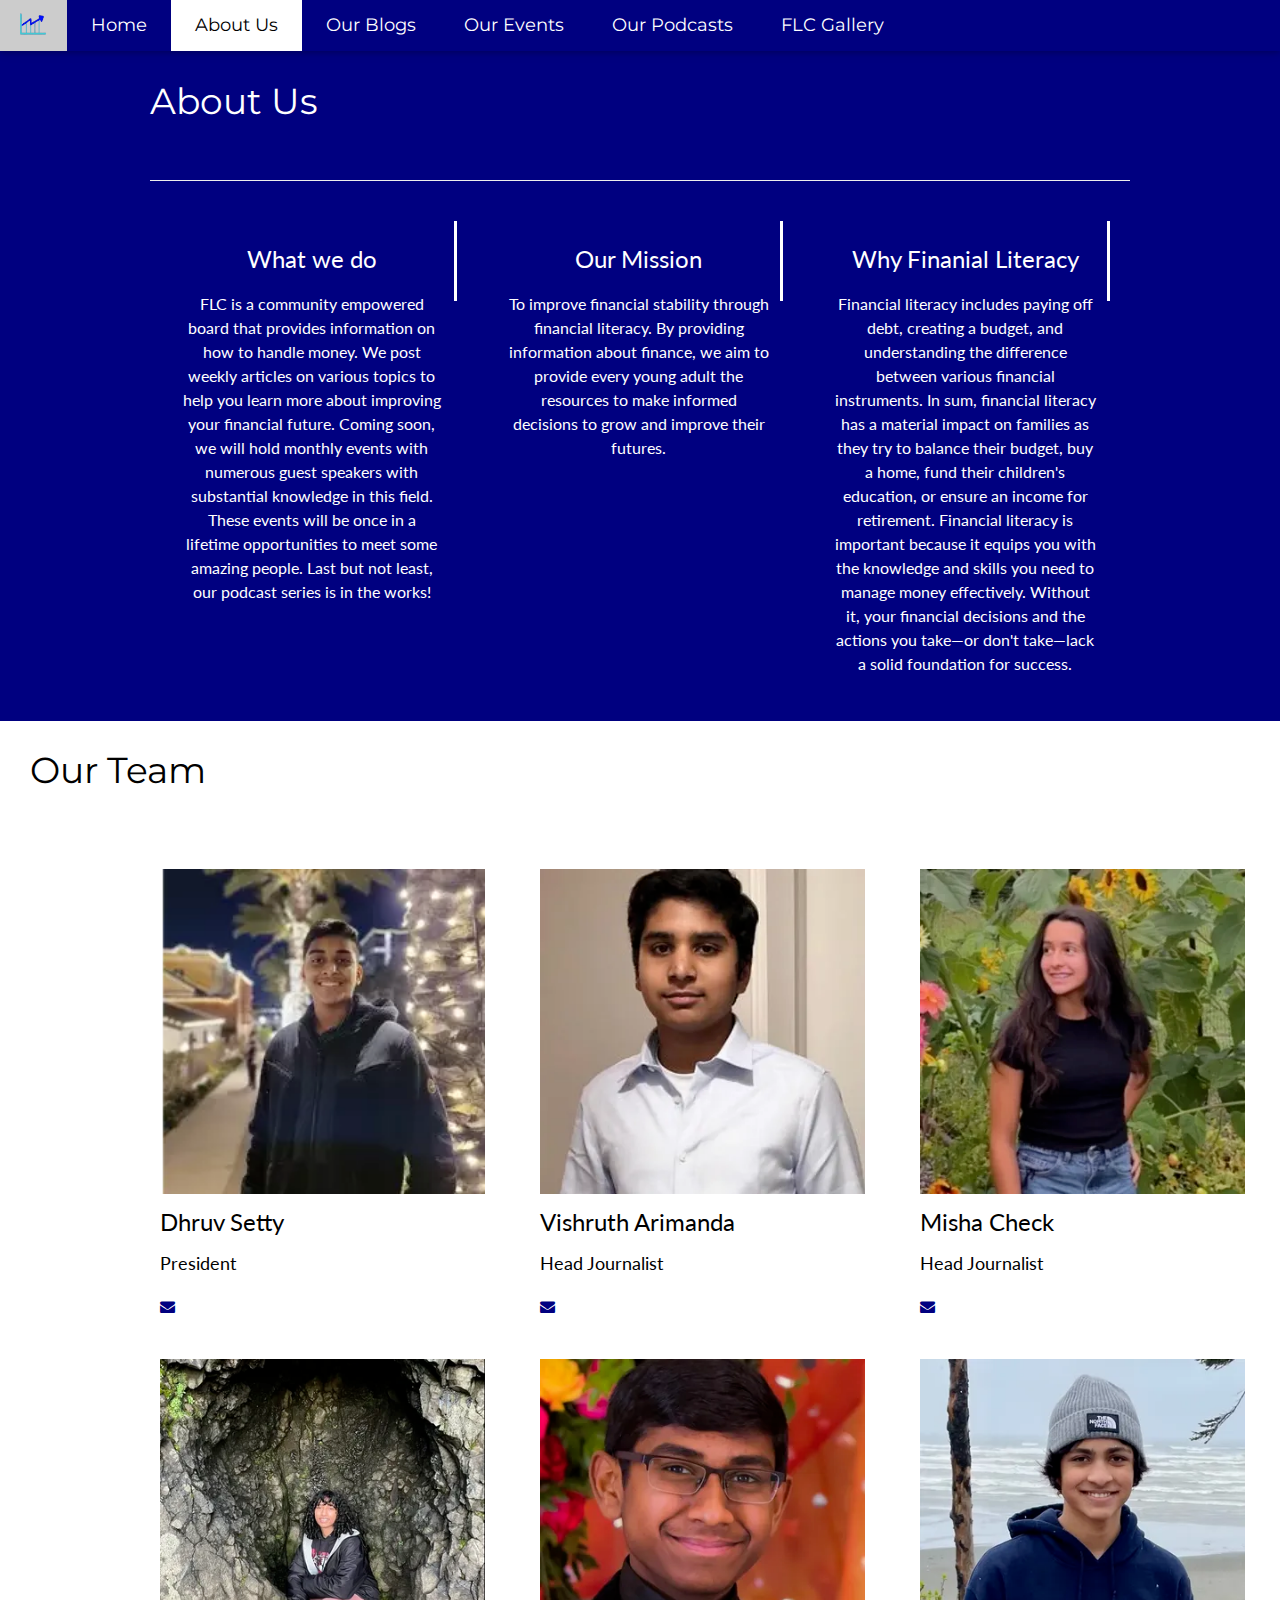
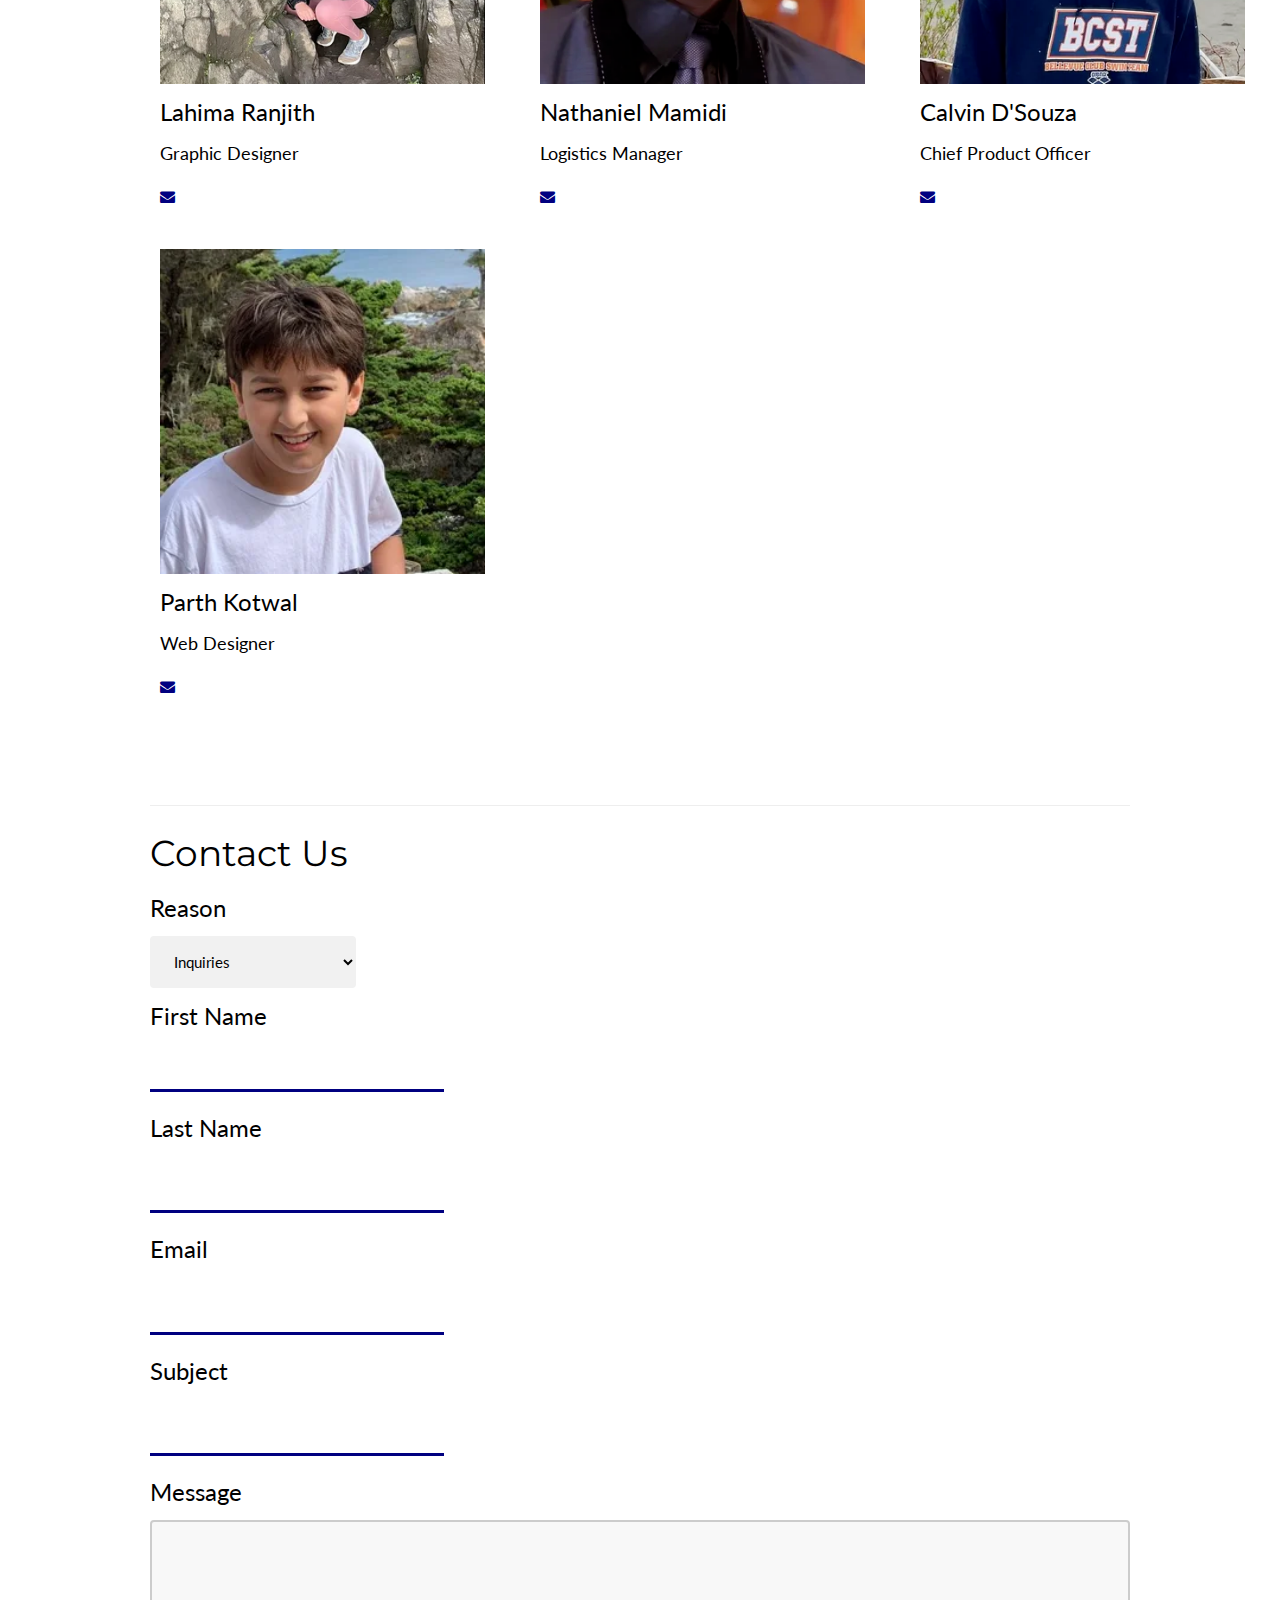
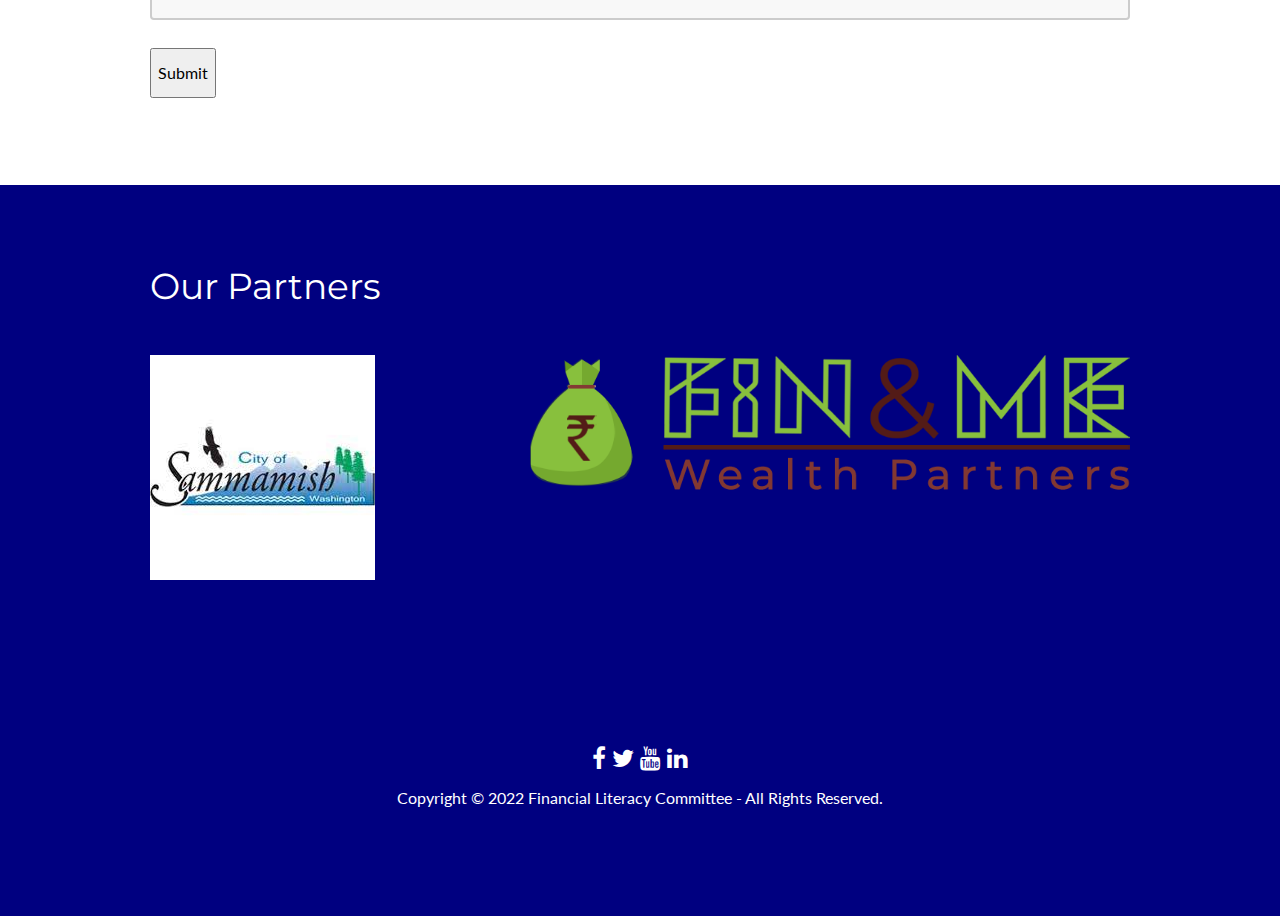
==== aboutus.html @ 231948c7 "hi" ====
<!DOCTYPE html>
<html lang="en">
<head>
<title>About</title>
<meta charset="UTF-8">
<link rel="icon" href="flcgraph-removebg-preview.png" type="image/x-icon">
<link rel="shortcut icon" href="flclogo.png" type="image/x-icon" />
<meta name="viewport" content="width=device-width, initial-scale=1">
<link rel="stylesheet" href="style.css">
<link rel="stylesheet" href="https://fonts.googleapis.com/css?family=Lato">
<link rel="stylesheet" href="https://fonts.googleapis.com/css?family=Montserrat">
<link rel="stylesheet" href="https://cdnjs.cloudflare.com/ajax/libs/font-awesome/4.7.0/css/font-awesome.min.css">

<style>
body,h1,h2,h3,h4,h5,h6 {font-family: "Lato", sans-serif}
.w3-bar,h1,button {font-family: "Montserrat", sans-serif}


input[type=text] {
  width: 30%;
  padding: 12px 20px;
  margin: 8px 0;
  background-color: transparent;
  border: none;
  border-bottom: 3px solid navy;
}
input[type=email] {
  width: 30%;
  padding: 12px 20px;
  margin: 8px 0;
  background-color: transparent;
  border: none;
  border-bottom: 3px solid navy;
}
select {
  width: 21%;
  text-align: left;
  padding: 16px 20px;
  border: none;
  border-radius: 4px;
  background-color: #f1f1f1;
}
textarea {
  width: 100%;
  height: 100px;
  padding: 12px 20px;
  border: 2px solid #ccc;
  border-radius: 4px;
  background-color: #f8f8f8;
  resize: none;
}
input[type=button], input[type=submit], input[type=reset] {
  background-color: transparent;
  border: none;
  color: transparent;
  padding: 16px 32px;
  text-decoration: none;
  margin: 4px 2px;
  cursor: pointer ;
}
</style>
</head>

<body>

<!-- Navigation Bar -->
<div class="w3-top">
  <div class="w3-bar w3-navy w3-card w3-left-align w3-large">
        <a class="w3-bar-item w3-button w3-hide-medium w3-hide-large w3-right w3-padding-large w3-hover-white w3-large w3-navy" href="javascript:void(0);"  onclick="myFunction()" title="Toggle Navigation Menu"></i></a>
        <a href="index.html" class="w3-bar-item w3-button w3-hide-small"><img src="flcgraph-removebg-preview.png" height="35px" width="35px"></a>
        <a href="index.html" class="w3-bar-item w3-button w3-hide-small w3-padding-large w3-hover-white">Home</a>
        <a href="aboutus.html" class="w3-bar-item w3-button w3-padding-large w3-white">About Us</a>
        <a href="ourblogs.html" class="w3-bar-item w3-button w3-hide-small w3-padding-large w3-hover-white">Our Blogs</a>
        <a href="ourevents.html" class="w3-bar-item w3-button w3-hide-small w3-padding-large w3-hover-white">Our Events</a>
        <a href="ourpodcasts.html" class="w3-bar-item w3-button w3-hide-small w3-padding-large w3-hover-white">Our Podcasts</a>
        <a href="flcgallery.html" class="w3-bar-item w3-button w3-hide-small w3-padding-large w3-hover-white">FLC Gallery</a>
    </div>

    <!-- Navigation Bar on smaller screens -->
    <div id="navDemo" class="w3-bar-block w3-navy w3-hide w3-hide-large w3-hide-medium w3-large">
        <a href="index.html" class="w3-bar-item w3-button w3-padding-large">Home</a>
        <a href="aboutus.html" class="w3-bar-item w3-button w3-padding-large">About Us</a>
        <a href="ourblogs.html" class="w3-bar-item w3-button w3-padding-large">Our Blogs</a>
        <a href="ourevents.html" class="w3-bar-item w3-button w3-padding-large">Our Events</a>
        <a href="ourpodcasts.html" class="w3-bar-item w3-button w3-padding-large">Our Podcasts</a>
        <a href="flcgallery.html" class="w3-bar-item w3-button w3-padding-large">FLC Gallery</a>
    </div>
</div>

<!-- About Us Info -->
<div class="w3-container w3-navy" style="padding-top: 64px; padding-bottom: 400px;">
    <div class="w3-content">
      <div>
        <h1 style="padding-bottom: 32px;">About Us</h1>
        <hr>
        <div class="tabs">
            <div class="dividerr">
                <h3>What we do</h3>
                <p><h6>FLC is a community empowered board that provides information on how to handle money. We post weekly articles on various topics to help you learn more about improving your financial future. Coming soon, we will hold monthly events with numerous guest speakers with substantial knowledge in this field.  These events will be once in a lifetime opportunities to meet some amazing people. Last but not least, our podcast series is in the works!</h6></p>
            </div>
            <div class="dividerr">
                <h3>Our Mission</h3>
                <p><h6>To improve financial stability through financial literacy. By providing information about finance, we aim to provide every young adult the resources to make informed decisions to grow and improve their futures. </h6></p>
            </div>
            <div class="dividerr">
                <h3>Why Finanial Literacy</h3>
                <p><h6>Financial literacy includes paying off debt, creating a budget, and understanding the difference between various financial instruments. In sum, financial literacy has a material impact on families as they try to balance their budget, buy a home, fund their children's education, or ensure an income for retirement. Financial literacy is important because it equips you with the knowledge and skills you need to manage money effectively. Without it, your financial decisions and the actions you take—or don't take—lack a solid foundation for success.</h6></p>
            </div>
        </div>
      </div>
    </div>
</div>

<!-- The Team -->
<div style="padding: 12px 30px;">
    <h1 style="padding-bottom: 32px;">Our Team</h1>
    <!-- Top Row -->
    <div class="tabsss">
        <!-- Dhruv -->
        <div>
            <img src="DhruvS.png" height="325px" width="325px">
            <div>
                <h3 style="margin-bottom: 10px;">Dhruv Setty</h3>
                <p style="font-size: larger; margin-top: 0px;">President</p>
                <a href="mailto:dhruvdeepak1107@gmail.com" title="dhruvdeepak1107@gmail.com"><i class="fa fa-envelope IconColor"></i></a>
            </div>
        </div>
        <!-- Vishruth -->
        <div>
            <img src="VishruthA.png" height="325px" width="325px">
            <div>
                <h3 style="margin-bottom: 10px;">Vishruth Arimanda</h3>
                <p style="font-size: larger; margin-top: 0px;">Head Journalist</p>
                <a href="mailto:s-varimanda@lwsd.org" title="s-varimanda@lwsd.org"><i class="fa fa-envelope IconColor"></i></a>
            </div>
        </div>
        <!-- Misha -->
        <div>
            <img src="MishaC.png" height="325px" width="325px">
            <div>
                <h3 style="margin-bottom: 10px;">Misha Check</h3>
                <p style="font-size: larger; margin-top: 0px;">Head Journalist</p>
                <a href="mailto:s-mcheck@lwsd.org" title="s-mcheck@lwsd.org"><i class="fa fa-envelope IconColor"></i></a>
            </div>
        </div>
    </div>

    <!-- Bottom Row -->
    <div class="tabsss">
        
        <!-- Lahima -->
        <div style="position: relative">
            <img src="LahimaR.png" height="325px" width="325px">
            <div>
                <h3 style="margin-bottom: 10px;">Lahima Ranjith</h3>
                <p style="font-size: larger; margin-top: 0px;">Graphic Designer</p>
                <a href="mailto:lahima.vr@gmail.com" title="lahima.vr@gmail.com"><i class="fa fa-envelope IconColor"></i></a>
            </div>
        </div>
        
        <!-- Nathaniel -->
        <div style="position: relative">
            <img src="NathanielM.png" height="325px" width="325px">
            <div>
                <h3 style="margin-bottom: 10px;">Nathaniel Mamidi</h3>
                <p style="font-size: larger; margin-top: 0px;">Logistics Manager</p>
                <a href="mailto:n-mamidi@lwsd.org" title="n-mamidi@lwsd.org"><i class="fa fa-envelope IconColor"></i></a>
            </div>
        </div>
        
        <!-- Calvin -->
        <div style="position: relative">
            <img src="CalvinD.png" height="325px" width="325px">
            <div>
                <h3 style="margin-bottom: 10px;">Calvin D'Souza</h3>
                <p style="font-size: larger; margin-top: 0px;">Chief Product Officer</p>
                <a href="mailto:s-mcheck@lwsd.org" title="s-mcheck@lwsd.org"><i class="fa fa-envelope IconColor"></i></a>
            </div>
        </div>
    </div>

    <!-- Last Row -->
    <div class="tabsss">

        <!-- Parth -->
        <div style="position: relative">
            <img src="ParthK.png" height="325px" width="325px">
            <div>
                <h3 style="margin-bottom: 10px;">Parth Kotwal</h3>
                <p style="font-size: larger; margin-top: 0px;">Web Designer</p>
                <a href="mailto:parthkotwa07@gmail.com" title="parthkotwa07@gmail.com"><i class="fa fa-envelope IconColor"></i></a>
            </div>
        </div>
    </div>
</div>

<div class="w3-row-padding w3-white w3-padding-64 w3-container">
    <div class="w3-content">
        <hr>
      <h1>Contact Us</h1>
      <form id="fcf-form-id" class="fcf-form-class" method="post">
        <!-- action="C:\Users\parth\OneDrive\Documents\FLC\self\jsphp\form.php" -->
          
          <label for="reason"><h3>Reason</h3></label>
          <select id="reason" name="Reason" required>
              <option value="inquiries"><h2>Inquiries</h2></option>
              <option value="join"><h2>Join the Team!</h2></option>
              <option value="feedback"><h2>Website Feedback</h2></option>
              <option value="other"><h2>other</h2></option>
          </select>
          
          <label for="Name" class="fcf-label"><h3 style="margin-bottom:0">First Name</h3></label>
          <div class="fcf-input-group">
              <input type="text" id="fname" name="First Name" class="fcf-form-control" required>
          </div>
          <label for="Name" class="fcf-label"><h3>Last Name</h3></label>
          <div class="fcf-input-group">
              <input type="text" id="lname" name="Last Name" class="fcf-form-control" required>
          </div>
          
  
          <div class="fcf-form-group">
              <label for="Email" class="fcf-label"><h3>Email</h3></label>
              <div class="fcf-input-group">
                  <input type="email" id="e-mail" name="Email" class="fcf-form-control" required>
              </div>
          </div>
  
          <label for="Subject" class="fcf-label"><h3>Subject</h3></label>
          <div class="fcf-input-group">
              <input type="text" id="subj" name="Subject" class="fcf-form-control" required>
          </div>
          <div class="fcf-form-group">
              <label for="Message" class="fcf-label"><h3>Message</h3></label>
              <div class="fcf-input-group">
                  <textarea id="mess" name="Message" class="fcf-form-control" rows="6" maxlength="3000" required></textarea>
              </div>
          </div>
  
          <br>
          <div class="fcf-form-group">
              <button type="submit" id="fcf-button" class="fcf-btn fcf-btn-primary fcf-btn-lg fcf-btn-block"><h6>Submit</h6></button>
          </div>
      </div>
  </div>
  <br>
  
  <!-- Our Partners -->
  <div class="w3-row-padding w3-padding-64 w3-container w3-navy">
      <div class="w3-content">
          <h1 style="padding-bottom: 32px;">Our Partners</h1>
          <a href="https://www.sammamish.us/"><img src="samm.jpg" target="blank"></a>
          <a href="https://finandme.com/"><img src="finandme.png" height="137px" width="600px" style="float: right;" target="blank"></a>
      </div>
  </div>
  
  <!-- Footer -->
  <footer class="w3-container w3-padding-64 w3-center w3-navy">  
      <div class="w3-xlarge w3-padding-32">
          <a href="https://www.facebook.com/100378079322977"><i class="fa fa-facebook w3-hover-opacity"></i></a>
          <a href="https://www.twitter.com/SettyDhruv"><i class="fa fa-twitter w3-hover-opacity"></i></a>
          <a href="https://www.youtube.com/channel/UCBl5SGOjTAw7ChBdo_3gZwg"><i class="fa fa-youtube w3-hover-opacity"></i></a>
          <a href="https://linkedin.com/company/financial-literacy-committee"><i class="fa fa-linkedin w3-hover-opacity"></i></a>
          <br>
          <h6>Copyright © 2022 Financial Literacy Committee - All Rights Reserved.</h6>
      </div>
  </footer>
  

<script>
    
function myFunction() {
  var x = document.getElementById("navDemo");
  if (x.className.indexOf("w3-show") == -1) {
    x.className += " w3-show";
  } else { 
    x.className = x.className.replace(" w3-show", "");
  }
}

var acc = document.getElementsByClassName("accordion");
var i;

for (i = 0; i < acc.length; i++) {
  acc[i].addEventListener("click", function() {
    this.classList.toggle("active");
    var panel = this.nextElementSibling;
    if (panel.style.maxHeight) {
      panel.style.maxHeight = null;
    } else {
      panel.style.maxHeight = panel.scrollHeight + "px";
    }
  });
}
</script>
</body>

</html>
---- style.css ----
html{
    box-sizing:border-box
}
*,*:before,*:after{
    box-sizing:inherit
}
/* Extract from normalize.css by Nicolas Gallagher and Jonathan Neal git.io/normalize */
 html{
    -ms-text-size-adjust:100%;
    -webkit-text-size-adjust:100%
}
body{
    margin:0
}
 article,aside,details,figcaption,figure,footer,header,main,menu,nav,section{
    display:block
}
summary{
    display:list-item
}
 audio,canvas,progress,video{
    display:inline-block
}
progress{
    vertical-align:baseline
}
 audio:not([controls]){
    display:none;
    height:0
}
[hidden],template{
    display:none
}
 a{
    background-color:transparent
}
a:active,a:hover{
    outline-width:0
}
 abbr[title]{
    border-bottom:none;
    text-decoration:underline;
    text-decoration:underline dotted
}
 b,strong{
    font-weight:bolder
}
dfn{
    font-style:italic
}
mark{
    background:#ff0;
    color:#000
}
 small{
    font-size:80%
}
sub,sup{
    font-size:75%;
    line-height:0;
    position:relative;
    vertical-align:baseline
}
 sub{
    bottom:-0.25em
}
sup{
    top:-0.5em
}
figure{
    margin:1em 40px
}
img{
    border-style:none
}
 code,kbd,pre,samp{
    font-family:monospace,monospace;
    font-size:1em
}
hr{
    box-sizing:content-box;
    height:0;
    overflow:visible
}
 button,input,select,textarea,optgroup{
    font:inherit;
    margin:0
}
optgroup{
    font-weight:bold
}
 button,input{
    overflow:visible
}
button,select{
    text-transform:none
}
 button,[type=button],[type=reset],[type=submit]{
    -webkit-appearance:button
}
 button::-moz-focus-inner,[type=button]::-moz-focus-inner,[type=reset]::-moz-focus-inner,[type=submit]::-moz-focus-inner{
    border-style:none;
    padding:0
}
 button:-moz-focusring,[type=button]:-moz-focusring,[type=reset]:-moz-focusring,[type=submit]:-moz-focusring{
    outline:1px dotted ButtonText
}
 fieldset{
    border:1px solid #c0c0c0;
    margin:0 2px;
    padding:.35em .625em .75em
}
 legend{
    color:inherit;
    display:table;
    max-width:100%;
    padding:0;
    white-space:normal
}
textarea{
    overflow:auto
}
 [type=checkbox],[type=radio]{
    padding:0
}
 [type=number]::-webkit-inner-spin-button,[type=number]::-webkit-outer-spin-button{
    height:auto
}
 [type=search]{
    -webkit-appearance:textfield;
    outline-offset:-2px
}
 [type=search]::-webkit-search-decoration{
    -webkit-appearance:none
}
 ::-webkit-file-upload-button{
    -webkit-appearance:button;
    font:inherit
}
/* End extract */
 html,body{
    font-family:Verdana,sans-serif;
    font-size:15px;
    line-height:1.5
}
html{
    overflow-x:hidden
}
 h1{
    font-size:36px
}
h2{
    font-size:30px
}
h3{
    font-size:24px
}
h4{
    font-size:20px
}
h5{
    font-size:18px
}
h6{
    font-size:16px
}
 .w3-serif{
    font-family:serif
}
.w3-sans-serif{
    font-family:sans-serif
}
.w3-cursive{
    font-family:cursive
}
.w3-monospace{
    font-family:monospace
}
 h1,h2,h3,h4,h5,h6{
    font-family:"Segoe UI",Arial,sans-serif;
    font-weight:400;
    margin:10px 0
}
.w3-wide{
    letter-spacing:4px
}
 hr{
    border:0;
    border-top:1px solid #eee;
    margin:20px 0
}
 .w3-image{
    max-width:100%;
    height:auto
}
img{
    vertical-align:middle
}
a{
    color:inherit
}
 .w3-table,.w3-table-all{
    border-collapse:collapse;
    border-spacing:0;
    width:100%;
    display:table
}
.w3-table-all{
    border:1px solid #ccc
}
 .w3-bordered tr,.w3-table-all tr{
    border-bottom:1px solid #ddd
}
.w3-striped tbody tr:nth-child(even){
    background-color:#f1f1f1
}
 .w3-table-all tr:nth-child(odd){
    background-color:#fff
}
.w3-table-all tr:nth-child(even){
    background-color:#f1f1f1
}
 .w3-hoverable tbody tr:hover,.w3-ul.w3-hoverable li:hover{
    background-color:#ccc
}
.w3-centered tr th,.w3-centered tr td{
    text-align:center
}
 .w3-table td,.w3-table th,.w3-table-all td,.w3-table-all th{
    padding:8px 8px;
    display:table-cell;
    text-align:left;
    vertical-align:top
}
 .w3-table th:first-child,.w3-table td:first-child,.w3-table-all th:first-child,.w3-table-all td:first-child{
    padding-left:16px
}
 .w3-btn,.w3-button{
    border:none;
    display:inline-block;
    padding:8px 16px;
    vertical-align:middle;
    overflow:hidden;
    text-decoration:none;
    color:inherit;
    background-color:inherit;
    text-align:center;
    cursor:pointer;
    white-space:nowrap
}
 .w3-btn:hover{
    box-shadow:0 8px 16px 0 rgba(0,0,0,0.2),0 6px 20px 0 rgba(0,0,0,0.19)
}
 .w3-btn,.w3-button{
    -webkit-touch-callout:none;
    -webkit-user-select:none;
    -khtml-user-select:none;
    -moz-user-select:none;
    -ms-user-select:none;
    user-select:none
}
 .w3-disabled,.w3-btn:disabled,.w3-button:disabled{
    cursor:not-allowed;
    opacity:0.3
}
.w3-disabled *,:disabled *{
    pointer-events:none
}
 .w3-btn.w3-disabled:hover,.w3-btn:disabled:hover{
    box-shadow:none
}
 .w3-badge,.w3-tag{
    background-color:#000;
    color:#fff;
    display:inline-block;
    padding-left:8px;
    padding-right:8px;
    text-align:center
}
.w3-badge{
    border-radius:50%
}
 .w3-ul{
    list-style-type:none;
    padding:0;
    margin:0
}
.w3-ul li{
    padding:8px 16px;
    border-bottom:1px solid #ddd
}
.w3-ul li:last-child{
    border-bottom:none
}
 .w3-tooltip,.w3-display-container{
    position:relative
}
.w3-tooltip .w3-text{
    display:none
}
.w3-tooltip:hover .w3-text{
    display:inline-block
}
 .w3-ripple:active{
    opacity:0.5
}
.w3-ripple{
    transition:opacity 0s
}
 .w3-input{
    padding:8px;
    display:block;
    border:none;
    border-bottom:1px solid #ccc;
    width:100%
}
 .w3-select{
    padding:9px 0;
    width:100%;
    border:none;
    border-bottom:1px solid #ccc
}
 .w3-dropdown-click,.w3-dropdown-hover{
    position:relative;
    display:inline-block;
    cursor:pointer
}
 .w3-dropdown-hover:hover .w3-dropdown-content{
    display:block
}
 .w3-dropdown-hover:first-child,.w3-dropdown-click:hover{
    background-color:#ccc;
    color:#000
}
 .w3-dropdown-hover:hover > .w3-button:first-child,.w3-dropdown-click:hover > .w3-button:first-child{
    background-color:#ccc;
    color:#000
}
 .w3-dropdown-content{
    cursor:auto;
    color:#000;
    background-color:#fff;
    display:none;
    position:absolute;
    min-width:160px;
    margin:0;
    padding:0;
    z-index:1
}
 .w3-check,.w3-radio{
    width:24px;
    height:24px;
    position:relative;
    top:6px
}
 .w3-sidebar{
    height:100%;
    width:200px;
    background-color:#fff;
    position:fixed!important;
    z-index:1;
    overflow:auto
}
 .w3-bar-block .w3-dropdown-hover,.w3-bar-block .w3-dropdown-click{
    width:100%
}
 .w3-bar-block .w3-dropdown-hover .w3-dropdown-content,.w3-bar-block .w3-dropdown-click .w3-dropdown-content{
    min-width:100%
}
 .w3-bar-block .w3-dropdown-hover .w3-button,.w3-bar-block .w3-dropdown-click .w3-button{
    width:100%;
    text-align:left;
    padding:8px 16px
}
 .w3-main,#main{
    transition:margin-left .4s
}
 .w3-modal{
    z-index:3;
    display:none;
    padding-top:100px;
    position:fixed;
    left:0;
    top:0;
    width:100%;
    height:100%;
    overflow:auto;
    background-color:rgb(0,0,0);
    background-color:rgba(0,0,0,0.4)
}
 .w3-modal-content{
    margin:auto;
    background-color:#fff;
    position:relative;
    padding:0;
    outline:0;
    width:600px
}
 .w3-bar{
    width:100%;
    overflow:hidden
}
.w3-center .w3-bar{
    display:inline-block;
    width:auto
}
 .w3-bar .w3-bar-item{
    padding:8px 16px;
    float:left;
    width:auto;
    border:none;
    display:block;
    outline:0
}
 .w3-bar .w3-dropdown-hover,.w3-bar .w3-dropdown-click{
    position:static;
    float:left
}
 .w3-bar .w3-button{
    white-space:normal
}
 .w3-bar-block .w3-bar-item{
    width:100%;
    display:block;
    padding:8px 16px;
    text-align:left;
    border:none;
    white-space:normal;
    float:none;
    outline:0
}
 .w3-bar-block.w3-center .w3-bar-item{
    text-align:center
}
.w3-block{
    display:block;
    width:100%
}
 .w3-responsive{
    display:block;
    overflow-x:auto
}
 .w3-container:after,.w3-container:before,.w3-panel:after,.w3-panel:before,.w3-row:after,.w3-row:before,.w3-row-padding:after,.w3-row-padding:before, .w3-cell-row:before,.w3-cell-row:after,.w3-clear:after,.w3-clear:before,.w3-bar:before,.w3-bar:after{
    content:"";
    display:table;
    clear:both
}
 .w3-col,.w3-half,.w3-third,.w3-twothird,.w3-threequarter,.w3-quarter{
    float:left;
    width:100%
}
 .w3-col.s1{
    width:8.33333%
}
.w3-col.s2{
    width:16.66666%
}
.w3-col.s3{
    width:24.99999%
}
.w3-col.s4{
    width:33.33333%
}
 .w3-col.s5{
    width:41.66666%
}
.w3-col.s6{
    width:49.99999%
}
.w3-col.s7{
    width:58.33333%
}
.w3-col.s8{
    width:66.66666%
}
 .w3-col.s9{
    width:74.99999%
}
.w3-col.s10{
    width:83.33333%
}
.w3-col.s11{
    width:91.66666%
}
.w3-col.s12{
    width:99.99999%
}
 @media (min-width:601px){
    .w3-col.m1{
        width:8.33333%
    }
    .w3-col.m2{
        width:16.66666%
    }
    .w3-col.m3,.w3-quarter{
        width:24.99999%
    }
    .w3-col.m4,.w3-third{
        width:33.33333%
    }
     .w3-col.m5{
        width:41.66666%
    }
    .w3-col.m6,.w3-half{
        width:49.99999%
    }
    .w3-col.m7{
        width:58.33333%
    }
    .w3-col.m8,.w3-twothird{
        width:66.66666%
    }
     .w3-col.m9,.w3-threequarter{
        width:74.99999%
    }
    .w3-col.m10{
        width:83.33333%
    }
    .w3-col.m11{
        width:91.66666%
    }
    .w3-col.m12{
        width:99.99999%
    }
}
 @media (min-width:993px){
    .w3-col.l1{
        width:8.33333%
    }
    .w3-col.l2{
        width:16.66666%
    }
    .w3-col.l3{
        width:24.99999%
    }
    .w3-col.l4{
        width:33.33333%
    }
     .w3-col.l5{
        width:41.66666%
    }
    .w3-col.l6{
        width:49.99999%
    }
    .w3-col.l7{
        width:58.33333%
    }
    .w3-col.l8{
        width:66.66666%
    }
     .w3-col.l9{
        width:74.99999%
    }
    .w3-col.l10{
        width:83.33333%
    }
    .w3-col.l11{
        width:91.66666%
    }
    .w3-col.l12{
        width:99.99999%
    }
}
 .w3-rest{
    overflow:hidden
}
.w3-stretch{
    margin-left:-16px;
    margin-right:-16px
}
 .w3-content,.w3-auto{
    margin-left:auto;
    margin-right:auto
}
.w3-content{
    max-width:980px
}
.w3-auto{
    max-width:1140px
}
 .w3-cell-row{
    display:table;
    width:100%
}
.w3-cell{
    display:table-cell
}
 .w3-cell-top{
    vertical-align:top
}
.w3-cell-middle{
    vertical-align:middle
}
.w3-cell-bottom{
    vertical-align:bottom
}
 .w3-hide{
    display:none!important
}
.w3-show-block,.w3-show{
    display:block!important
}
.w3-show-inline-block{
    display:inline-block!important
}
 @media (max-width:1205px){
    .w3-auto{
        max-width:95%
    }
}
 @media (max-width:600px){
    .w3-modal-content{
        margin:0 10px;
        width:auto!important
    }
    .w3-modal{
        padding-top:30px
    }
     .w3-dropdown-hover.w3-mobile .w3-dropdown-content,.w3-dropdown-click.w3-mobile .w3-dropdown-content{
        position:relative
    }
     .w3-hide-small{
        display:none!important
    }
    .w3-mobile{
        display:block;
        width:100%!important
    }
    .w3-bar-item.w3-mobile,.w3-dropdown-hover.w3-mobile,.w3-dropdown-click.w3-mobile{
        text-align:center
    }
     .w3-dropdown-hover.w3-mobile,.w3-dropdown-hover.w3-mobile .w3-btn,.w3-dropdown-hover.w3-mobile .w3-button,.w3-dropdown-click.w3-mobile,.w3-dropdown-click.w3-mobile .w3-btn,.w3-dropdown-click.w3-mobile .w3-button{
        width:100%
    }
}
 @media (max-width:768px){
    .w3-modal-content{
        width:500px
    }
    .w3-modal{
        padding-top:50px
    }
}
 @media (min-width:993px){
    .w3-modal-content{
        width:900px
    }
    .w3-hide-large{
        display:none!important
    }
    .w3-sidebar.w3-collapse{
        display:block!important
    }
}
 @media (max-width:992px) and (min-width:601px){
    .w3-hide-medium{
        display:none!important
    }
}
 @media (max-width:992px){
    .w3-sidebar.w3-collapse{
        display:none
    }
    .w3-main{
        margin-left:0!important;
        margin-right:0!important
    }
    .w3-auto{
        max-width:100%
    }
}
 .w3-top,.w3-bottom{
    position:fixed;
    width:100%;
    z-index:1
}
.w3-top{
    top:0
}
.w3-bottom{
    bottom:0
}
 .w3-overlay{
    position:fixed;
    display:none;
    width:100%;
    height:100%;
    top:0;
    left:0;
    right:0;
    bottom:0;
    background-color:rgba(0,0,0,0.5);
    z-index:2
}
 .w3-display-topleft{
    position:absolute;
    left:0;
    top:0
}
.w3-display-topright{
    position:absolute;
    right:0;
    top:0
}
 .w3-display-bottomleft{
    position:absolute;
    left:0;
    bottom:0
}
.w3-display-bottomright{
    position:absolute;
    right:0;
    bottom:0
}
 .w3-display-middle{
    position:absolute;
    top:50%;
    left:50%;
    transform:translate(-50%,-50%);
    -ms-transform:translate(-50%,-50%)
}
 .w3-display-left{
    position:absolute;
    top:50%;
    left:0%;
    transform:translate(0%,-50%);
    -ms-transform:translate(-0%,-50%)
}
 .w3-display-right{
    position:absolute;
    top:50%;
    right:0%;
    transform:translate(0%,-50%);
    -ms-transform:translate(0%,-50%)
}
 .w3-display-topmiddle{
    position:absolute;
    left:50%;
    top:0;
    transform:translate(-50%,0%);
    -ms-transform:translate(-50%,0%)
}
 .w3-display-bottommiddle{
    position:absolute;
    left:50%;
    bottom:0;
    transform:translate(-50%,0%);
    -ms-transform:translate(-50%,0%)
}
 .w3-display-container:hover .w3-display-hover{
    display:block
}
.w3-display-container:hover span.w3-display-hover{
    display:inline-block
}
.w3-display-hover{
    display:none
}
 .w3-display-position{
    position:absolute
}
 .w3-circle{
    border-radius:50%
}
 .w3-round-small{
    border-radius:2px
}
.w3-round,.w3-round-medium{
    border-radius:4px
}
.w3-round-large{
    border-radius:8px
}
.w3-round-xlarge{
    border-radius:16px
}
.w3-round-xxlarge{
    border-radius:32px
}
 .w3-row-padding,.w3-row-padding>.w3-half,.w3-row-padding>.w3-third,.w3-row-padding>.w3-twothird,.w3-row-padding>.w3-threequarter,.w3-row-padding>.w3-quarter,.w3-row-padding>.w3-col{
    padding:0 8px
}
 .w3-container,.w3-panel{
    padding:0.01em 16px
}
.w3-panel{
    margin-top:16px;
    margin-bottom:16px
}
 .w3-code,.w3-codespan{
    font-family:Consolas,"courier new";
    font-size:16px
}
 .w3-code{
    width:auto;
    background-color:#fff;
    padding:8px 12px;
    border-left:4px solid #4CAF50;
    word-wrap:break-word
}
 .w3-codespan{
    color:navy;
    background-color:#f1f1f1;
    padding-left:4px;
    padding-right:4px;
    font-size:110%
}
 .w3-card,.w3-card-2{
    box-shadow:0 2px 5px 0 rgba(0,0,0,0.16),0 2px 10px 0 rgba(0,0,0,0.12)
}
 .w3-card-4,.w3-hover-shadow:hover{
    box-shadow:0 4px 10px 0 rgba(0,0,0,0.2),0 4px 20px 0 rgba(0,0,0,0.19)
}
 .w3-spin{
    animation:w3-spin 2s infinite linear
}
@keyframes w3-spin{
    0%{
        transform:rotate(0deg)
    }
    100%{
        transform:rotate(359deg)
    }
}
 .w3-animate-fading{
    animation:fading 10s infinite
}
@keyframes fading{
    0%{
        opacity:0
    }
    50%{
        opacity:1
    }
    100%{
        opacity:0
    }
}
 .w3-animate-opacity{
    animation:opac 0.8s
}
@keyframes opac{
    from{
        opacity:0
    }
     to{
        opacity:1
    }
}
 .w3-animate-top{
    position:relative;
    animation:animatetop 0.4s
}
@keyframes animatetop{
    from{
        top:-300px;
        opacity:0
    }
     to{
        top:0;
        opacity:1
    }
}
 .w3-animate-left{
    position:relative;
    animation:animateleft 0.4s
}
@keyframes animateleft{
    from{
        left:-300px;
        opacity:0
    }
     to{
        left:0;
        opacity:1
    }
}
 .w3-animate-right{
    position:relative;
    animation:animateright 0.4s
}
@keyframes animateright{
    from{
        right:-300px;
        opacity:0
    }
     to{
        right:0;
        opacity:1
    }
}
 .w3-animate-bottom{
    position:relative;
    animation:animatebottom 0.4s
}
@keyframes animatebottom{
    from{
        bottom:-300px;
        opacity:0
    }
     to{
        bottom:0;
        opacity:1
    }
}
 .w3-animate-zoom {
    animation:animatezoom 0.6s
}
@keyframes animatezoom{
    from{
        transform:scale(0)
    }
     to{
        transform:scale(1)
    }
}
 .w3-animate-input{
    transition:width 0.4s ease-in-out
}
.w3-animate-input:focus{
    width:100%!important
}
 .w3-opacity,.w3-hover-opacity:hover{
    opacity:0.60
}
.w3-opacity-off,.w3-hover-opacity-off:hover{
    opacity:1
}
 .w3-opacity-max{
    opacity:0.25
}
.w3-opacity-min{
    opacity:0.75
}
 .w3-greyscale-max,.w3-grayscale-max,.w3-hover-greyscale:hover,.w3-hover-grayscale:hover{
    filter:grayscale(100%)
}
 .w3-greyscale,.w3-grayscale{
    filter:grayscale(75%)
}
.w3-greyscale-min,.w3-grayscale-min{
    filter:grayscale(50%)
}
 .w3-sepia{
    filter:sepia(75%)
}
.w3-sepia-max,.w3-hover-sepia:hover{
    filter:sepia(100%)
}
.w3-sepia-min{
    filter:sepia(50%)
}
 .w3-tiny{
    font-size:10px!important
}
.w3-small{
    font-size:12px!important
}
.w3-medium{
    font-size:15px!important
}
.w3-large{
    font-size:18px!important
}
 .w3-xlarge{
    font-size:24px!important
}
.w3-xxlarge{
    font-size:36px!important
}
.w3-xxxlarge{
    font-size:48px!important
}
.w3-jumbo{
    font-size:64px!important
}
 .w3-left-align{
    text-align:left!important
}
.w3-right-align{
    text-align:right!important
}
.w3-justify{
    text-align:justify!important
}
.w3-center{
    text-align:center!important
}
 .w3-border-0{
    border:0!important
}
.w3-border{
    border:1px solid #ccc!important
}
 .w3-border-top{
    border-top:1px solid #ccc!important
}
.w3-border-bottom{
    border-bottom:1px solid #ccc!important
}
 .w3-border-left{
    border-left:1px solid #ccc!important
}
.w3-border-right{
    border-right:1px solid #ccc!important
}
 .w3-topbar{
    border-top:6px solid #ccc!important
}
.w3-bottombar{
    border-bottom:6px solid #ccc!important
}
 .w3-leftbar{
    border-left:6px solid #ccc!important
}
.w3-rightbar{
    border-right:6px solid #ccc!important
}
 .w3-section,.w3-code{
    margin-top:16px!important;
    margin-bottom:16px!important
}
 .w3-margin{
    margin:16px!important
}
.w3-margin-top{
    margin-top:16px!important
}
.w3-margin-bottom{
    margin-bottom:16px!important
}
 .w3-margin-left{
    margin-left:16px!important
}
.w3-margin-right{
    margin-right:16px!important
}
 .w3-padding-small{
    padding:4px 8px!important
}
.w3-padding{
    padding:8px 16px!important
}
.w3-padding-large{
    padding:12px 24px!important
}
 .w3-padding-16{
    padding-top:16px!important;
    padding-bottom:16px!important
}
.w3-padding-24{
    padding-top:24px!important;
    padding-bottom:24px!important
}
 .w3-padding-32{
    padding-top:32px!important;
    padding-bottom:32px!important
}
.w3-padding-48{
    padding-top:48px!important;
    padding-bottom:48px!important
}
 .w3-padding-64{
    padding-top:64px!important;
    padding-bottom:64px!important
}
 .w3-padding-top-64{
    padding-top:64px!important
}
.w3-padding-top-48{
    padding-top:48px!important
}
 .w3-padding-top-32{
    padding-top:32px!important
}
.w3-padding-top-24{
    padding-top:24px!important
}
 .w3-left{
    float:left!important
}
.w3-right{
    float:right!important
}
 .w3-button:hover{
    color:#000!important;
    background-color:#ccc!important
}
 .w3-transparent,.w3-hover-none:hover{
    background-color:transparent!important
}
 .w3-hover-none:hover{
    box-shadow:none!important
}
/* Colors */
 .w3-amber,.w3-hover-amber:hover{
    color:#000!important;
    background-color:#ffc107!important
}
 .w3-aqua,.w3-hover-aqua:hover{
    color:#000!important;
    background-color:#00ffff!important
}
 .w3-blue,.w3-hover-blue:hover{
    color:#fff!important;
    background-color:#2196F3!important
}
 .w3-light-blue,.w3-hover-light-blue:hover{
    color:#000!important;
    background-color:#87CEEB!important
}
 .w3-brown,.w3-hover-brown:hover{
    color:#fff!important;
    background-color:#795548!important
}
 .w3-cyan,.w3-hover-cyan:hover{
    color:#000!important;
    background-color:#00bcd4!important
}
 .w3-blue-grey,.w3-hover-blue-grey:hover,.w3-blue-gray,.w3-hover-blue-gray:hover{
    color:#fff!important;
    background-color:#607d8b!important
}
 .w3-green,.w3-hover-green:hover{
    color:#fff!important;
    background-color:#4CAF50!important
}
 .w3-light-green,.w3-hover-light-green:hover{
    color:#000!important;
    background-color:#8bc34a!important
}
 .w3-indigo,.w3-hover-indigo:hover{
    color:#fff!important;
    background-color:#3f51b5!important
}
 .w3-khaki,.w3-hover-khaki:hover{
    color:#000!important;
    background-color:#f0e68c!important
}
 .w3-navy,.w3-hover-navy:hover{
    color: #fff!important;
    background-color: #000080!important
 }
 .w3-lime,.w3-hover-lime:hover{
    color:#000!important;
    background-color:#cddc39!important
}
 .w3-orange,.w3-hover-orange:hover{
    color:#000!important;
    background-color:#ff9800!important
}
 .w3-deep-orange,.w3-hover-deep-orange:hover{
    color:#fff!important;
    background-color:#ff5722!important
}
 .w3-pink,.w3-hover-pink:hover{
    color:#fff!important;
    background-color:#e91e63!important
}
 .w3-purple,.w3-hover-purple:hover{
    color:#fff!important;
    background-color:#9c27b0!important
}
 .w3-deep-purple,.w3-hover-deep-purple:hover{
    color:#fff!important;
    background-color:#673ab7!important
}
 .w3-red,.w3-hover-red:hover{
    color:#fff!important;
    background-color:#f44336!important
}
 .w3-sand,.w3-hover-sand:hover{
    color:#000!important;
    background-color:#fdf5e6!important
}
 .w3-teal,.w3-hover-teal:hover{
    color:#fff!important;
    background-color:#009688!important
}
 .w3-yellow,.w3-hover-yellow:hover{
    color:#000!important;
    background-color:#ffeb3b!important
}
 .w3-white,.w3-hover-white:hover{
    color:#000!important;
    background-color:#fff!important
}
 .w3-black,.w3-hover-black:hover{
    color:#fff!important;
    background-color:#000!important
}
 .w3-grey,.w3-hover-grey:hover,.w3-gray,.w3-hover-gray:hover{
    color:#000!important;
    background-color:#9e9e9e!important
}
 .w3-light-grey,.w3-hover-light-grey:hover,.w3-light-gray,.w3-hover-light-gray:hover{
    color:#000!important;
    background-color:#f1f1f1!important
}
 .w3-dark-grey,.w3-hover-dark-grey:hover,.w3-dark-gray,.w3-hover-dark-gray:hover{
    color:#fff!important;
    background-color:#616161!important
}
 .w3-pale-red,.w3-hover-pale-red:hover{
    color:#000!important;
    background-color:#ffdddd!important
}
 .w3-pale-green,.w3-hover-pale-green:hover{
    color:#000!important;
    background-color:#ddffdd!important
}
 .w3-pale-yellow,.w3-hover-pale-yellow:hover{
    color:#000!important;
    background-color:#ffffcc!important
}
 .w3-pale-blue,.w3-hover-pale-blue:hover{
    color:#000!important;
    background-color:#ddffff!important
}
 .w3-text-amber,.w3-hover-text-amber:hover{
    color:#ffc107!important
}
 .w3-text-aqua,.w3-hover-text-aqua:hover{
    color:#00ffff!important
}
 .w3-text-blue,.w3-hover-text-blue:hover{
    color:#2196F3!important
}
 .w3-text-light-blue,.w3-hover-text-light-blue:hover{
    color:#87CEEB!important
}
 .w3-text-brown,.w3-hover-text-brown:hover{
    color:#795548!important
}
 .w3-text-cyan,.w3-hover-text-cyan:hover{
    color:#00bcd4!important
}
 .w3-text-blue-grey,.w3-hover-text-blue-grey:hover,.w3-text-blue-gray,.w3-hover-text-blue-gray:hover{
    color:#607d8b!important
}
 .w3-text-green,.w3-hover-text-green:hover{
    color:#4CAF50!important
}
 .w3-text-light-green,.w3-hover-text-light-green:hover{
    color:#8bc34a!important
}
 .w3-text-indigo,.w3-hover-text-indigo:hover{
    color:#3f51b5!important
}
 .w3-text-khaki,.w3-hover-text-khaki:hover{
    color:#b4aa50!important
}
 .w3-text-lime,.w3-hover-text-lime:hover{
    color:#cddc39!important
}
 .w3-text-orange,.w3-hover-text-orange:hover{
    color:#ff9800!important
}
 .w3-text-deep-orange,.w3-hover-text-deep-orange:hover{
    color:#ff5722!important
}
 .w3-text-pink,.w3-hover-text-pink:hover{
    color:#e91e63!important
}
 .w3-text-purple,.w3-hover-text-purple:hover{
    color:#9c27b0!important
}
 .w3-text-deep-purple,.w3-hover-text-deep-purple:hover{
    color:#673ab7!important
}
 .w3-text-red,.w3-hover-text-red:hover{
    color:#f44336!important
}
 .w3-text-sand,.w3-hover-text-sand:hover{
    color:#fdf5e6!important
}
 .w3-text-teal,.w3-hover-text-teal:hover{
    color:#009688!important
}
 .w3-text-yellow,.w3-hover-text-yellow:hover{
    color:#d2be0e!important
}
 .w3-text-white,.w3-hover-text-white:hover{
    color:#fff!important
}
 .w3-text-black,.w3-hover-text-black:hover{
    color:#000!important
}
 .w3-text-grey,.w3-hover-text-grey:hover,.w3-text-gray,.w3-hover-text-gray:hover{
    color:#757575!important
}
 .w3-text-light-grey,.w3-hover-text-light-grey:hover,.w3-text-light-gray,.w3-hover-text-light-gray:hover{
    color:#f1f1f1!important
}
 .w3-text-dark-grey,.w3-hover-text-dark-grey:hover,.w3-text-dark-gray,.w3-hover-text-dark-gray:hover{
    color:#3a3a3a!important
}
 .w3-border-amber,.w3-hover-border-amber:hover{
    border-color:#ffc107!important
}
 .w3-border-aqua,.w3-hover-border-aqua:hover{
    border-color:#00ffff!important
}
 .w3-border-blue,.w3-hover-border-blue:hover{
    border-color:#2196F3!important
}
 .w3-border-light-blue,.w3-hover-border-light-blue:hover{
    border-color:#87CEEB!important
}
 .w3-border-brown,.w3-hover-border-brown:hover{
    border-color:#795548!important
}
 .w3-border-cyan,.w3-hover-border-cyan:hover{
    border-color:#00bcd4!important
}
 .w3-border-blue-grey,.w3-hover-border-blue-grey:hover,.w3-border-blue-gray,.w3-hover-border-blue-gray:hover{
    border-color:#607d8b!important
}
 .w3-border-green,.w3-hover-border-green:hover{
    border-color:#4CAF50!important
}
 .w3-border-light-green,.w3-hover-border-light-green:hover{
    border-color:#8bc34a!important
}
 .w3-border-indigo,.w3-hover-border-indigo:hover{
    border-color:#3f51b5!important
}
 .w3-border-khaki,.w3-hover-border-khaki:hover{
    border-color:#f0e68c!important
}
 .w3-border-lime,.w3-hover-border-lime:hover{
    border-color:#cddc39!important
}
 .w3-border-orange,.w3-hover-border-orange:hover{
    border-color:#ff9800!important
}
 .w3-border-deep-orange,.w3-hover-border-deep-orange:hover{
    border-color:#ff5722!important
}
 .w3-border-pink,.w3-hover-border-pink:hover{
    border-color:#e91e63!important
}
 .w3-border-purple,.w3-hover-border-purple:hover{
    border-color:#9c27b0!important
}
 .w3-border-deep-purple,.w3-hover-border-deep-purple:hover{
    border-color:#673ab7!important
}
 .w3-border-red,.w3-hover-border-red:hover{
    border-color:#f44336!important
}
 .w3-border-sand,.w3-hover-border-sand:hover{
    border-color:#fdf5e6!important
}
 .w3-border-teal,.w3-hover-border-teal:hover{
    border-color:#009688!important
}
 .w3-border-yellow,.w3-hover-border-yellow:hover{
    border-color:#ffeb3b!important
}
 .w3-border-white,.w3-hover-border-white:hover{
    border-color:#fff!important
}
 .w3-border-black,.w3-hover-border-black:hover{
    border-color:#000!important
}
 .w3-border-grey,.w3-hover-border-grey:hover,.w3-border-gray,.w3-hover-border-gray:hover{
    border-color:#9e9e9e!important
}
 .w3-border-light-grey,.w3-hover-border-light-grey:hover,.w3-border-light-gray,.w3-hover-border-light-gray:hover{
    border-color:#f1f1f1!important
}
 .w3-border-dark-grey,.w3-hover-border-dark-grey:hover,.w3-border-dark-gray,.w3-hover-border-dark-gray:hover{
    border-color:#616161!important
}
 .w3-border-pale-red,.w3-hover-border-pale-red:hover{
    border-color:#ffe7e7!important
}
.w3-border-pale-green,.w3-hover-border-pale-green:hover{
    border-color:#e7ffe7!important
}
 .w3-border-pale-yellow,.w3-hover-border-pale-yellow:hover{
    border-color:#ffffcc!important
}
.w3-border-pale-blue,.w3-hover-border-pale-blue:hover{
    border-color:#e7ffff!important
}
.form-row {
    display: flex;
}

.tabs{
    display: flex;
    border-radius: 72px;
}

.tabs >div
{
    width: 33.33%;
    height: 80px;
    padding: 10px;
    margin: 20px;
    text-align: center;
}

.tabs >div a
{
    text-align: center;
}



.tabsss{
    display: flex;
    border-radius: 72px;
    margin-bottom: 370px;
    margin-right: 100px;
    margin-left: 100px;
}

.tabsss >div
{
    width: 33.33%;
    height: 80px;
    padding: 10px;
    margin: 20px;
    text-align: justify;
    
}

.tabsss >div a
{
    text-align: justify;
}
.grid {
  display: grid;
  gap: 20px;
  grid-template-columns: repeat(auto-fill, minmax(200px, 1fr));
}

.card {
  position: relative;
}

.accordion {
  background-color: transparent;
  color: navy;
  cursor: pointer;
  /* padding-left: 18px;
  padding-right: 18px; */
  padding-bottom: 18px;
  height: fit-content;
  width: 200px;
  text-align: left;
  border: none;
  outline: none;
  transition: 0.4s;
}

.accordion:after {
  content: '\02795';
  font-size: 13px;
  color: navy;
  margin-left: 5px;
  background-color: transparent;
}

.active:after {
  content: "\2796";
  background-color: transparent;
}

.active,
.accordion:hover {
  background-color: transparent;
}

.panel {
  background-color: transparent;
  left: 0;
  right: 0;
  padding: 0 1em;
  max-height: 0;
  overflow: hidden;
  transition: all 0.2s ease-out;
}

.panel.open {
  max-height: 400px;
  opacity: 1;
  z-index: 99;
}

.maile {
  content: '\2709';
  font-size: 13px;
  color: navy;
  float: right;
}

.IconColor {
  color: navy;
}

.dividerr {
  border-right: solid white;
}


@media screen and (max-width: 650px) {
  .column {
    width: 100%;
    display: block;
  }
}


.card {
  box-shadow: 0 4px 8px 0 rgba(0, 0, 0, 0.2);
}

.container {
  padding: 0 16px;
}




.title {
  color: grey;
}

.desc{
    font-size: large;
}

.arti{
    margin-bottom: 22px;
    position: relative;
}

.arti-box{
    border-top: 1px solid var(--color-stroke-quaternary,#DFDFDF);
    display: -webkit-box;
    display: -webkit-flex;
    display: -ms-flexbox;
    display: flex;
    -webkit-box-pack: center;
    -webkit-justify-content: center;
    -ms-flex-pack: center;
    justify-content: center;
    margin-bottom: 20px;
    padding-top: 21px;
}

.arti-div{
    display: -webkit-box;
    display: -webkit-flex;
    display: -ms-flexbox;
    display: flex;
    -webkit-flex-direction: column;
    -ms-flex-direction: column;
    flex-direction: column;
    max-width: 800px;
    width: 100%;
}

.arti-textbox{
    margin-bottom: 2px;
    -webkit-order: 0;
    -ms-flex-order: 0;
    order: 0;
    width: 100%;
}

.arti-datebox{
    order: 0;
    color: var(--color-content-quaternary,#727272);
    font-size: 11px;
    font-weight: 400;
    line-height: 13px;
}

.arti-textbox-div{
    position: relative;
    text-decoration: none;
}

.arti-img{
    float: right;
    margin: 0 0 10px 10px;
    width: 150px;
}

.arti-img-class{
    height: auto;
    width: 100%;
    width: 100%;
    vertical-align: top;
    object-fit: cover;
}

.arti-img-class2{
    height: auto;
    width: 150%;
    width: 150%;
    vertical-align: top;
    object-fit: cover;
}

.arti-img-cap{
    color: var(--color-content-quaternary,#727272);
    margin: 10px 20px 0;
    text-align: left;
}

.arti-subtit{
    color: var(--color-content-secondary,#363636);
    font-weight: 400;
    font-size: 14px;
    line-height: 18px;
}
.arti-subtit2{
    color: var(--color-content-secondary,#363636);
    font-weight: 400;
    font-size: 20px;
    line-height: 18px;
}

.arti-auth{
    margin: 11px 0 4px;
    font-size: 11px;
    font-weight: 500;
    line-height: 12px;
}

.arti-auth-span{
    text-transform: uppercase;
}

.long-arti-but{
    background-color: transparent;
    color: white;
    border: none;
}
.long-arti-but:hover{
    background-color:#2196F3;
    transition: 0.7s;
}

.grid-layout{
    display: grid;
}
.grid-full-bleed{
    grid-column-start: 1;
    grid-column-end: 4;
}
.centers{
    text-align: center;
}
.pt-lg{
    padding-top: 32px;
}
.w-100{
    width: 100%;
}
.grid-center{
    grid-column-start: 2;
    grid-column-end: 3;
}

.mt-sm{
    margin-top: 100px;
}
.mb-sm{
    margin-bottom: 16px;
}
.ml-auto{
    margin-left: auto;
}
.mr-auto{
    margin-right: auto;
}
.font--headline{
    line-height: 1.1;
}
.flex{
    display: flex;
    display: -moz-box;
}
.justify-center{
    -moz-box-pack: center;
    justify-content: center;
}
.flex-column{
    -moz-box-orient: vertical;
    -moz-box-direction: normal;
    flex-direction: column;
}
.items-center{
    -moz-box-align: center;
    align-items: center;
}
.mb-xxs{
    margin-bottom: 4px;
}
@media only screen and (min-width: 768px) and (max-width: 1023px){
.grid-tablet-full-bleed {
    grid-column-start: 1;
    grid-column-end: 4;
}
}

.grid-body{
    max-width: 640px;
    margin-left: auto;
    margin-right: auto;
    width: 100%;
}

.font--article-body{
    line-height: 1.3;
    text-align: justify;
}
.pb-md {
    padding-bottom: 24px;
}
.ma-0 {
    margin: 0;
}
.gray-darkest {
    color: #2a2a2a;
}
.mb-lg-ns {
    margin-bottom: 32px;
}
.font-xxxs {
    font-size: .875rem;
}
.font--meta-text, .font--subhead {
    line-height: 1.25;
}
.mb-md {
    margin-bottom: 24px;
}
.gray-dark {
    color: #666;
}

* {
    box-sizing: border-box;
  }
  
  .container {
    position: relative;
  }
  
  .mySlides {
    display: none;
  }
  
  .cursor {
    cursor: pointer;
  }
  
  .prev,
  .next {
    cursor: pointer;
    position: absolute;
    top: 40%;
    width: auto;
    padding: 16px;
    margin-top: -50px;
    color: white;
    font-weight: bold;
    font-size: 20px;
    border-radius: 0 3px 3px 0;
    user-select: none;
    -webkit-user-select: none;
  }
  
  .next {
    right: 0;
    border-radius: 3px 0 0 3px;
  }
  
  .prev:hover,
  .next:hover {
    background-color: rgba(0, 0, 0, 0.8);
  }

  .numbertext {
    color: #f2f2f2;
    font-size: 12px;
    padding: 8px 12px;
    position: absolute;
    top: 0;
  }
  
  .caption-container {
    text-align: center;
    background-color: #222;
    padding: 2px 16px;
    color: white;
  }
  
  .row:after {
    content: "";
    display: table;
    clear: both;
  }
  
  .column {
    float: left;
    width: 33.3%;
  }
  
  .demo {
    opacity: 0.6;
  }
  
  .active,
  .demo:hover {
    opacity: 1;
  }
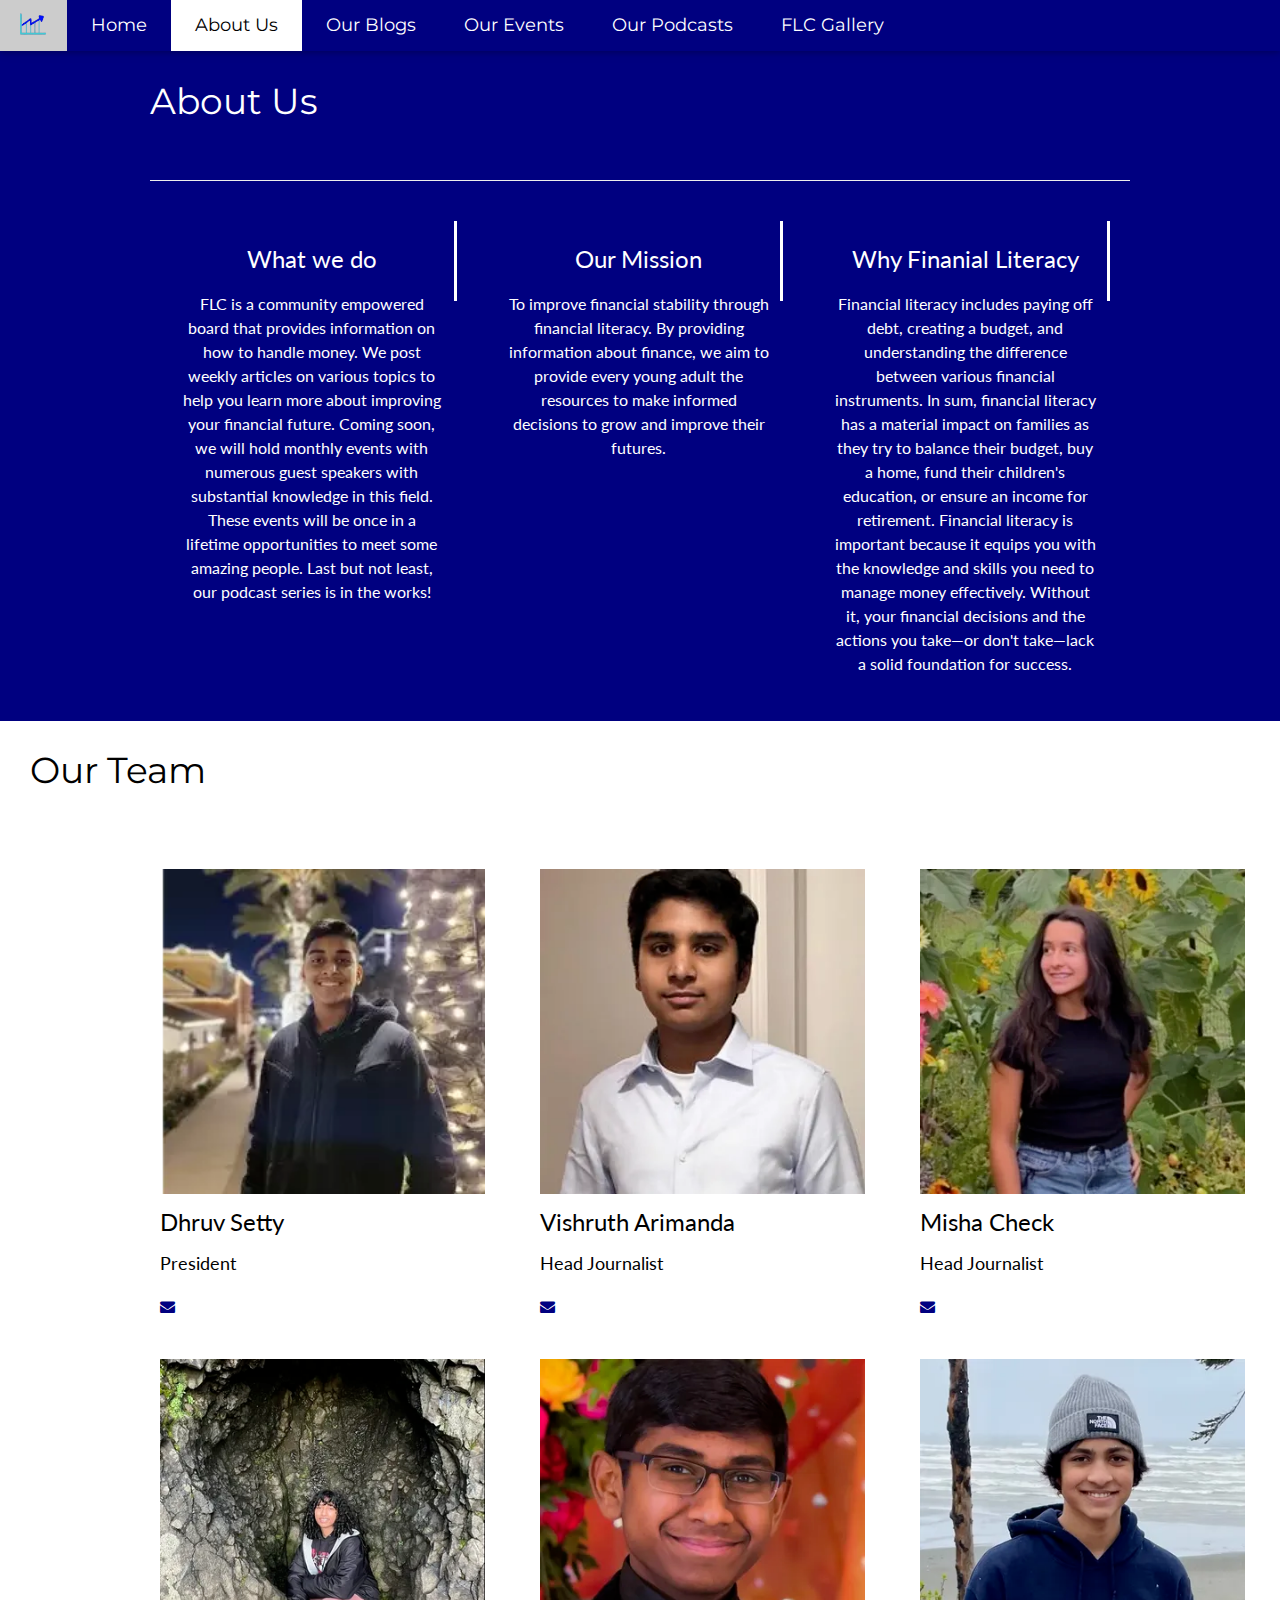
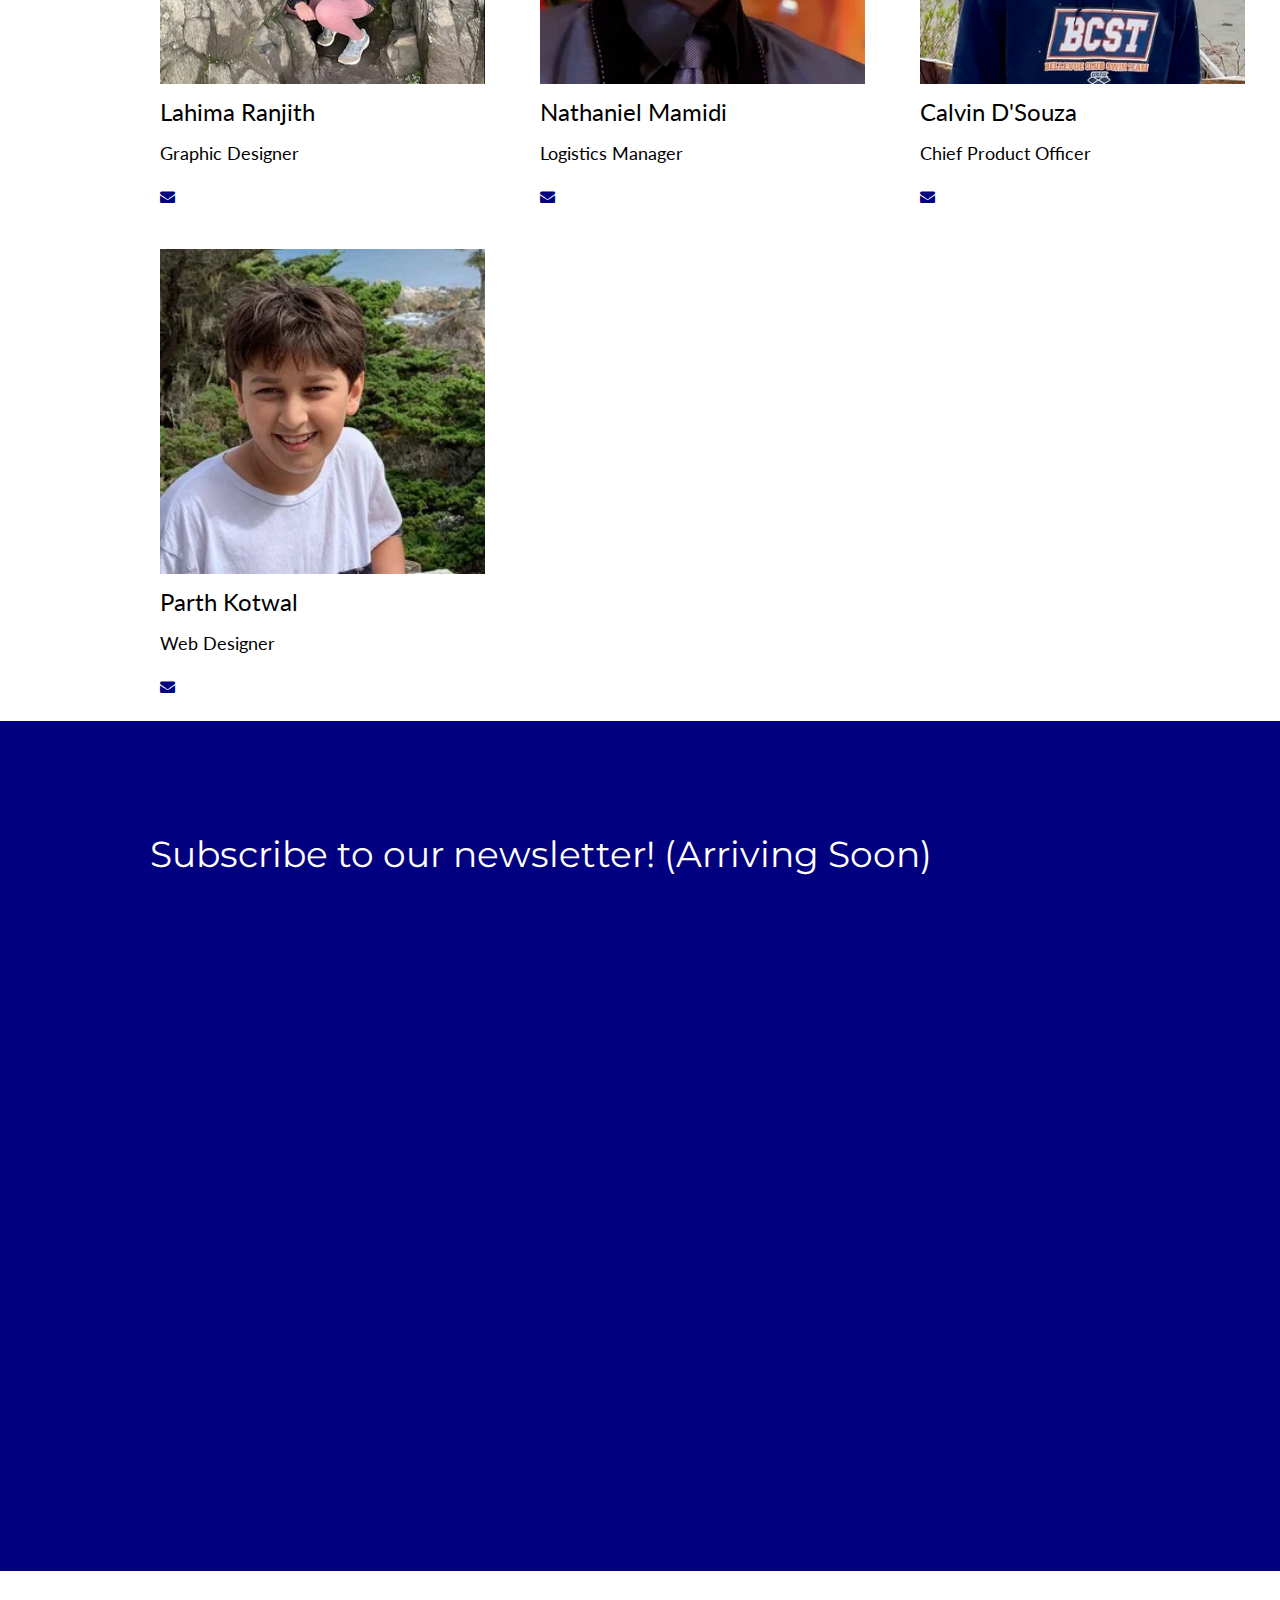
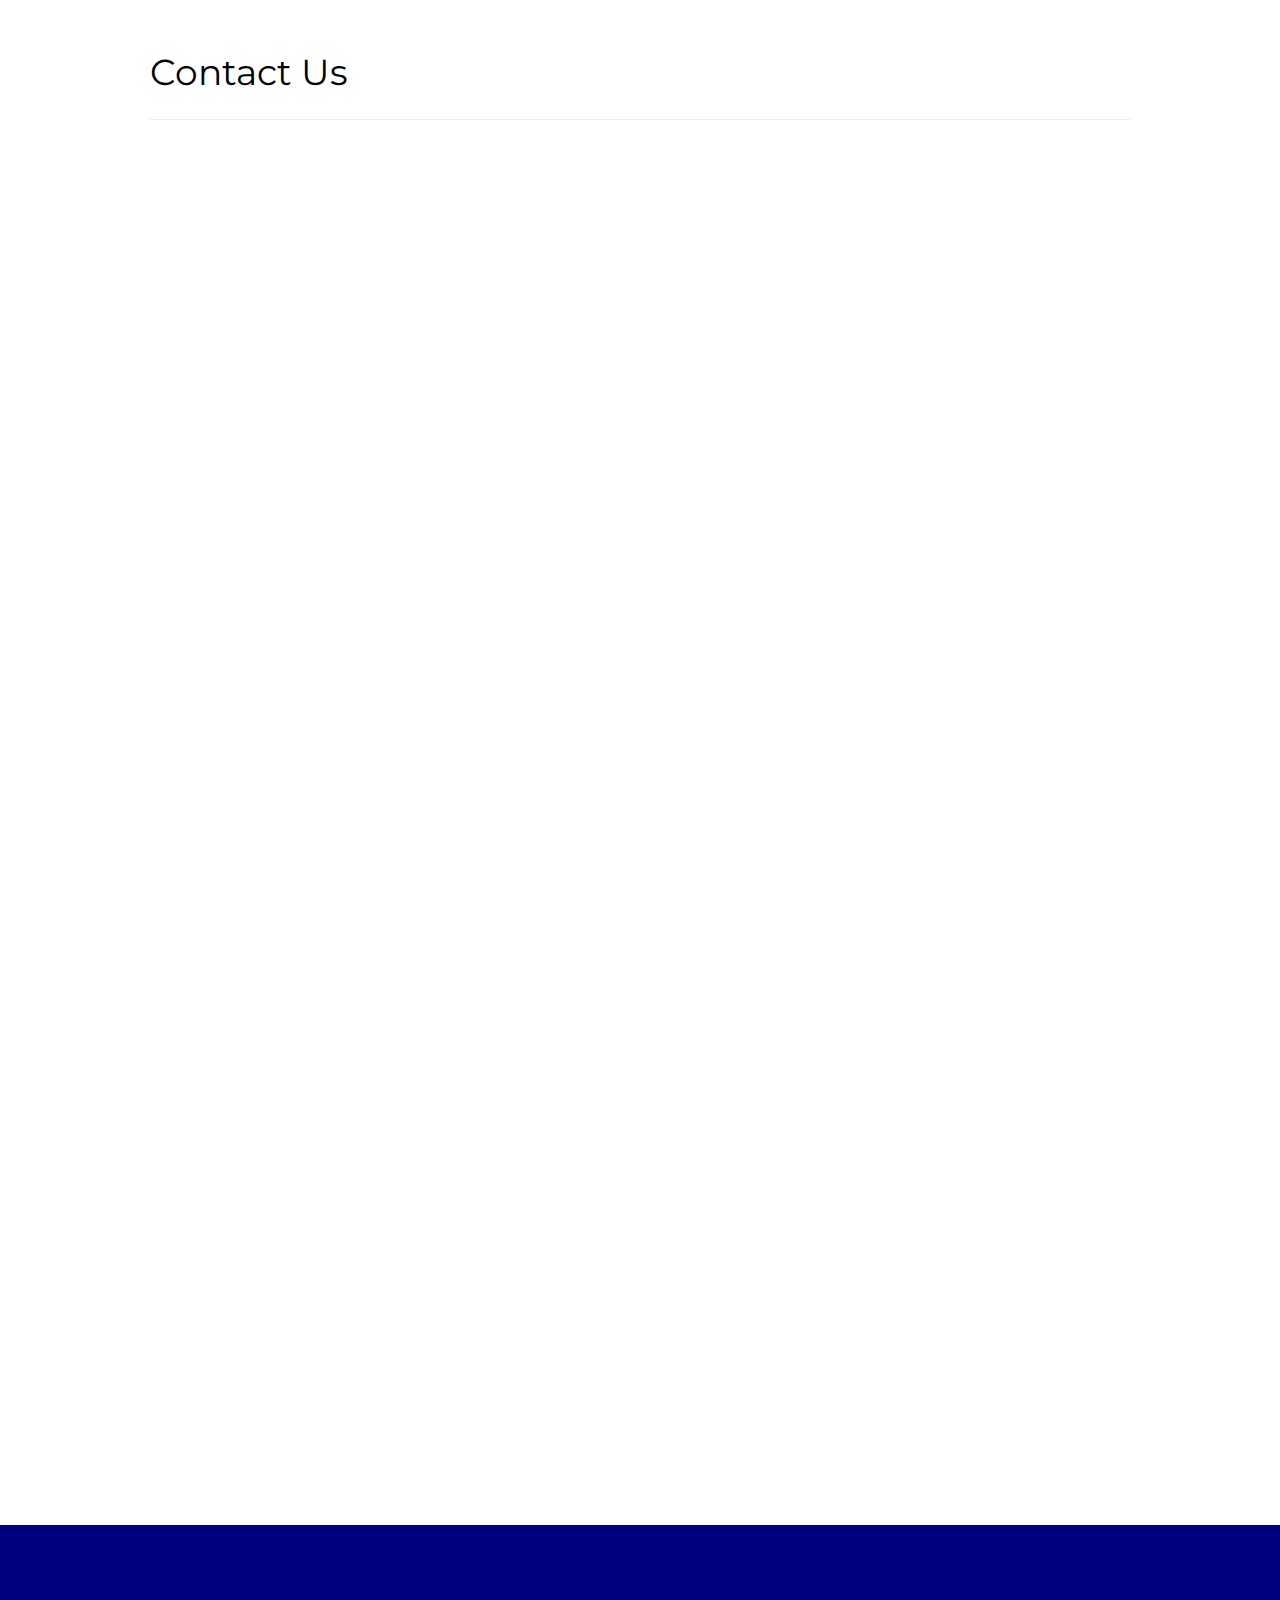
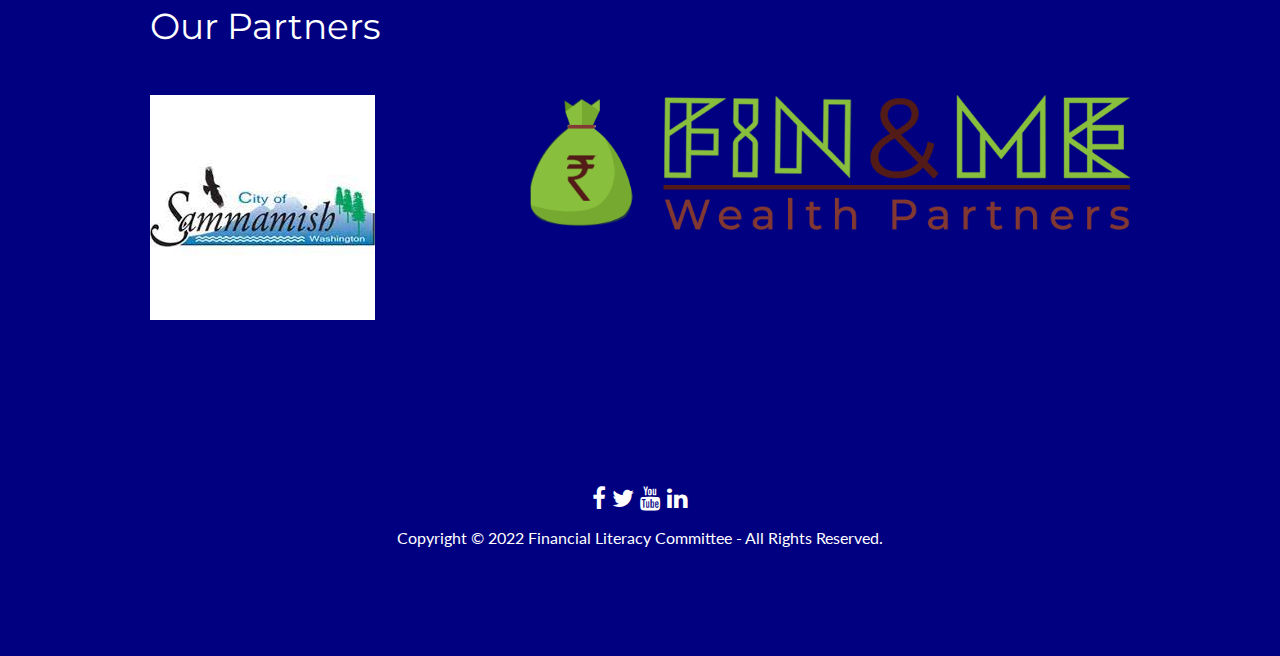
==== commit de3577de: "yes" ====
--- a/aboutus.html
+++ b/aboutus.html
@@ -194,53 +194,21 @@
     </div>
 </div>
 
+<div class="w3-row-padding w3-container w3-navy" style="padding: 96px">
+    <div class="w3-content">
+        <div class="news-form-group">
+            <h1 style="margin-bottom: 15px;">Subscribe to our newsletter! (Arriving Soon)</h1>
+            <iframe src="https://docs.google.com/forms/d/e/1FAIpQLScQGPCt5mFIiXLT4buAV71gKTdZ8bpvsh-DX0fNVD4q2xMivA/viewform?embedded=true" width="640" height="573" frameborder="0" marginheight="0" marginwidth="0">Loading…</iframe>
+        </div>
+    </div>
+</div>
+
+<!-- Contact Us -->
 <div class="w3-row-padding w3-white w3-padding-64 w3-container">
     <div class="w3-content">
-        <hr>
       <h1>Contact Us</h1>
-      <form id="fcf-form-id" class="fcf-form-class" method="post">
-        <!-- action="C:\Users\parth\OneDrive\Documents\FLC\self\jsphp\form.php" -->
-          
-          <label for="reason"><h3>Reason</h3></label>
-          <select id="reason" name="Reason" required>
-              <option value="inquiries"><h2>Inquiries</h2></option>
-              <option value="join"><h2>Join the Team!</h2></option>
-              <option value="feedback"><h2>Website Feedback</h2></option>
-              <option value="other"><h2>other</h2></option>
-          </select>
-          
-          <label for="Name" class="fcf-label"><h3 style="margin-bottom:0">First Name</h3></label>
-          <div class="fcf-input-group">
-              <input type="text" id="fname" name="First Name" class="fcf-form-control" required>
-          </div>
-          <label for="Name" class="fcf-label"><h3>Last Name</h3></label>
-          <div class="fcf-input-group">
-              <input type="text" id="lname" name="Last Name" class="fcf-form-control" required>
-          </div>
-          
-  
-          <div class="fcf-form-group">
-              <label for="Email" class="fcf-label"><h3>Email</h3></label>
-              <div class="fcf-input-group">
-                  <input type="email" id="e-mail" name="Email" class="fcf-form-control" required>
-              </div>
-          </div>
-  
-          <label for="Subject" class="fcf-label"><h3>Subject</h3></label>
-          <div class="fcf-input-group">
-              <input type="text" id="subj" name="Subject" class="fcf-form-control" required>
-          </div>
-          <div class="fcf-form-group">
-              <label for="Message" class="fcf-label"><h3>Message</h3></label>
-              <div class="fcf-input-group">
-                  <textarea id="mess" name="Message" class="fcf-form-control" rows="6" maxlength="3000" required></textarea>
-              </div>
-          </div>
-  
-          <br>
-          <div class="fcf-form-group">
-              <button type="submit" id="fcf-button" class="fcf-btn fcf-btn-primary fcf-btn-lg fcf-btn-block"><h6>Submit</h6></button>
-          </div>
+      <hr>
+      <iframe src="https://docs.google.com/forms/d/e/1FAIpQLSfDe7cNLoKkUw9BUEBrXhPDJ2IoXmb3utdkfm4gwaOoZt5fpg/viewform?embedded=true" width="640" height="1293" frameborder="0" marginheight="0" marginwidth="0">Loading…</iframe>
       </div>
   </div>
   <br>
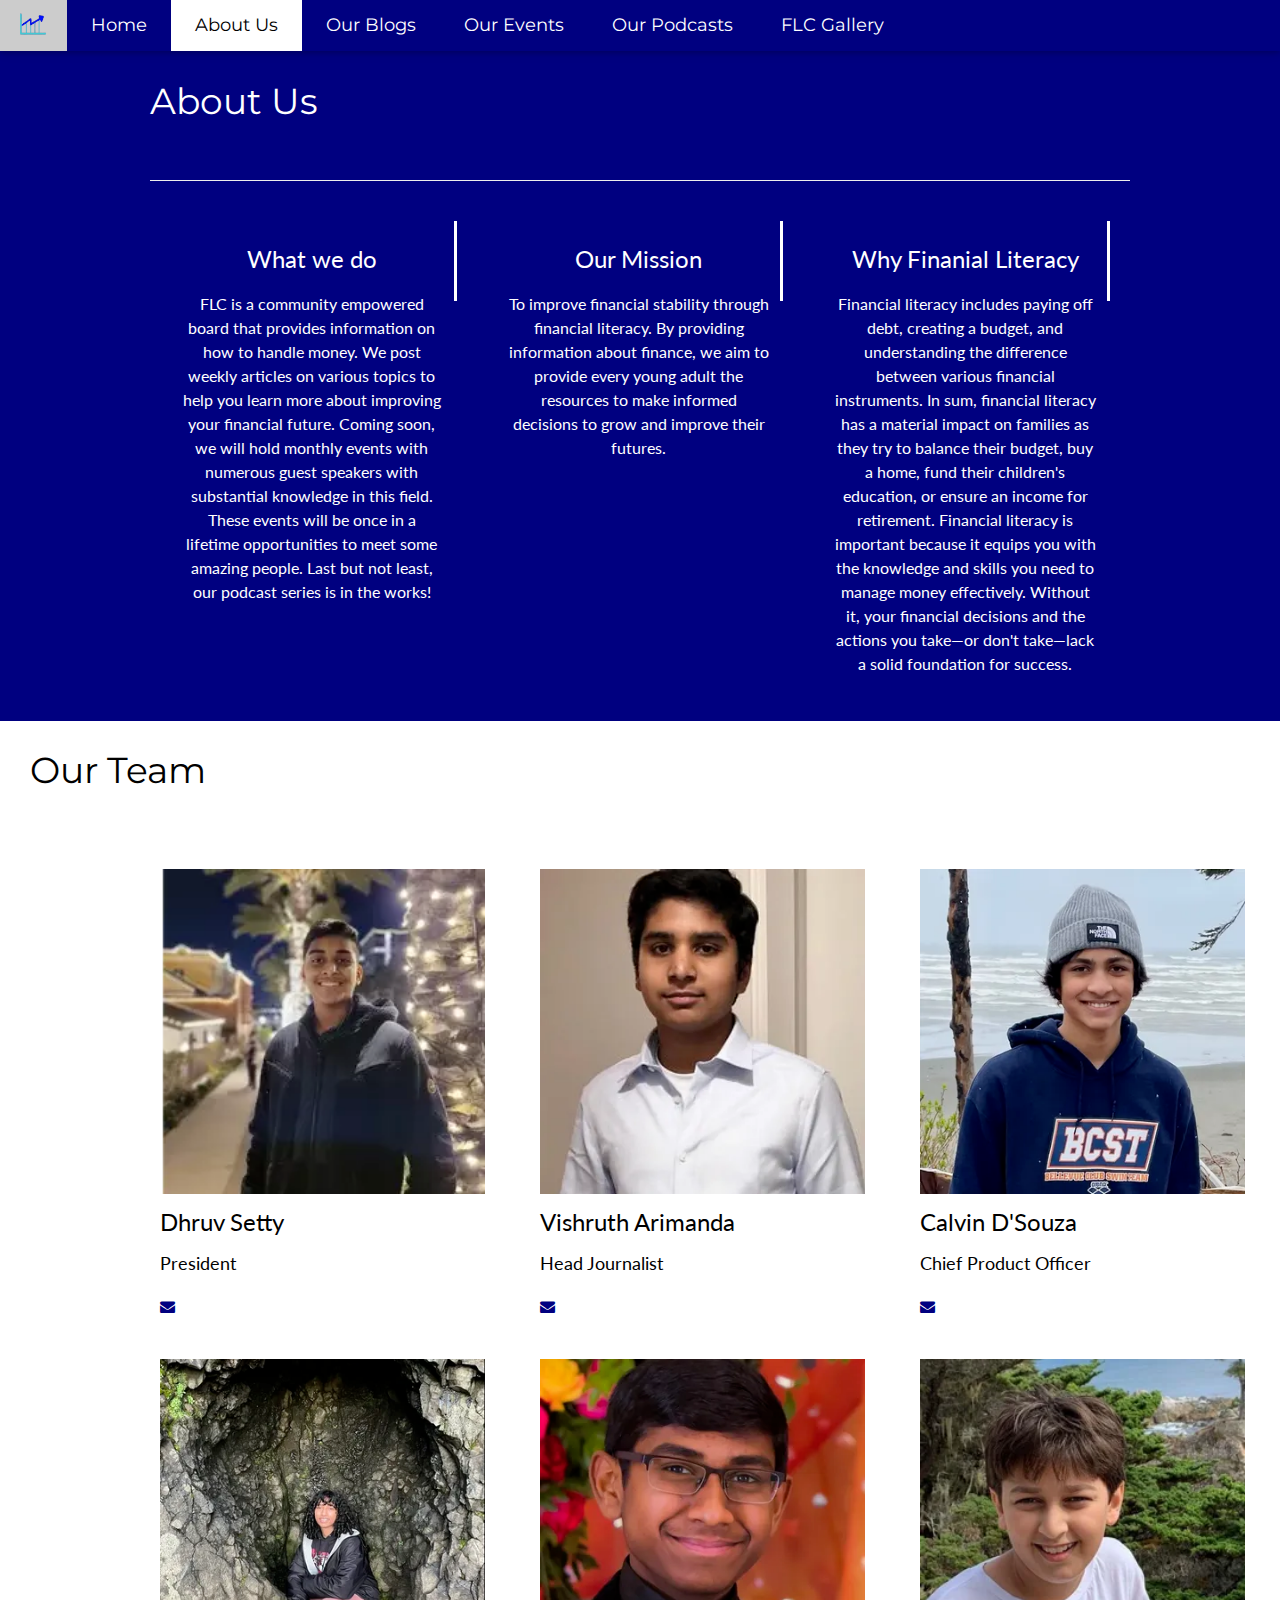
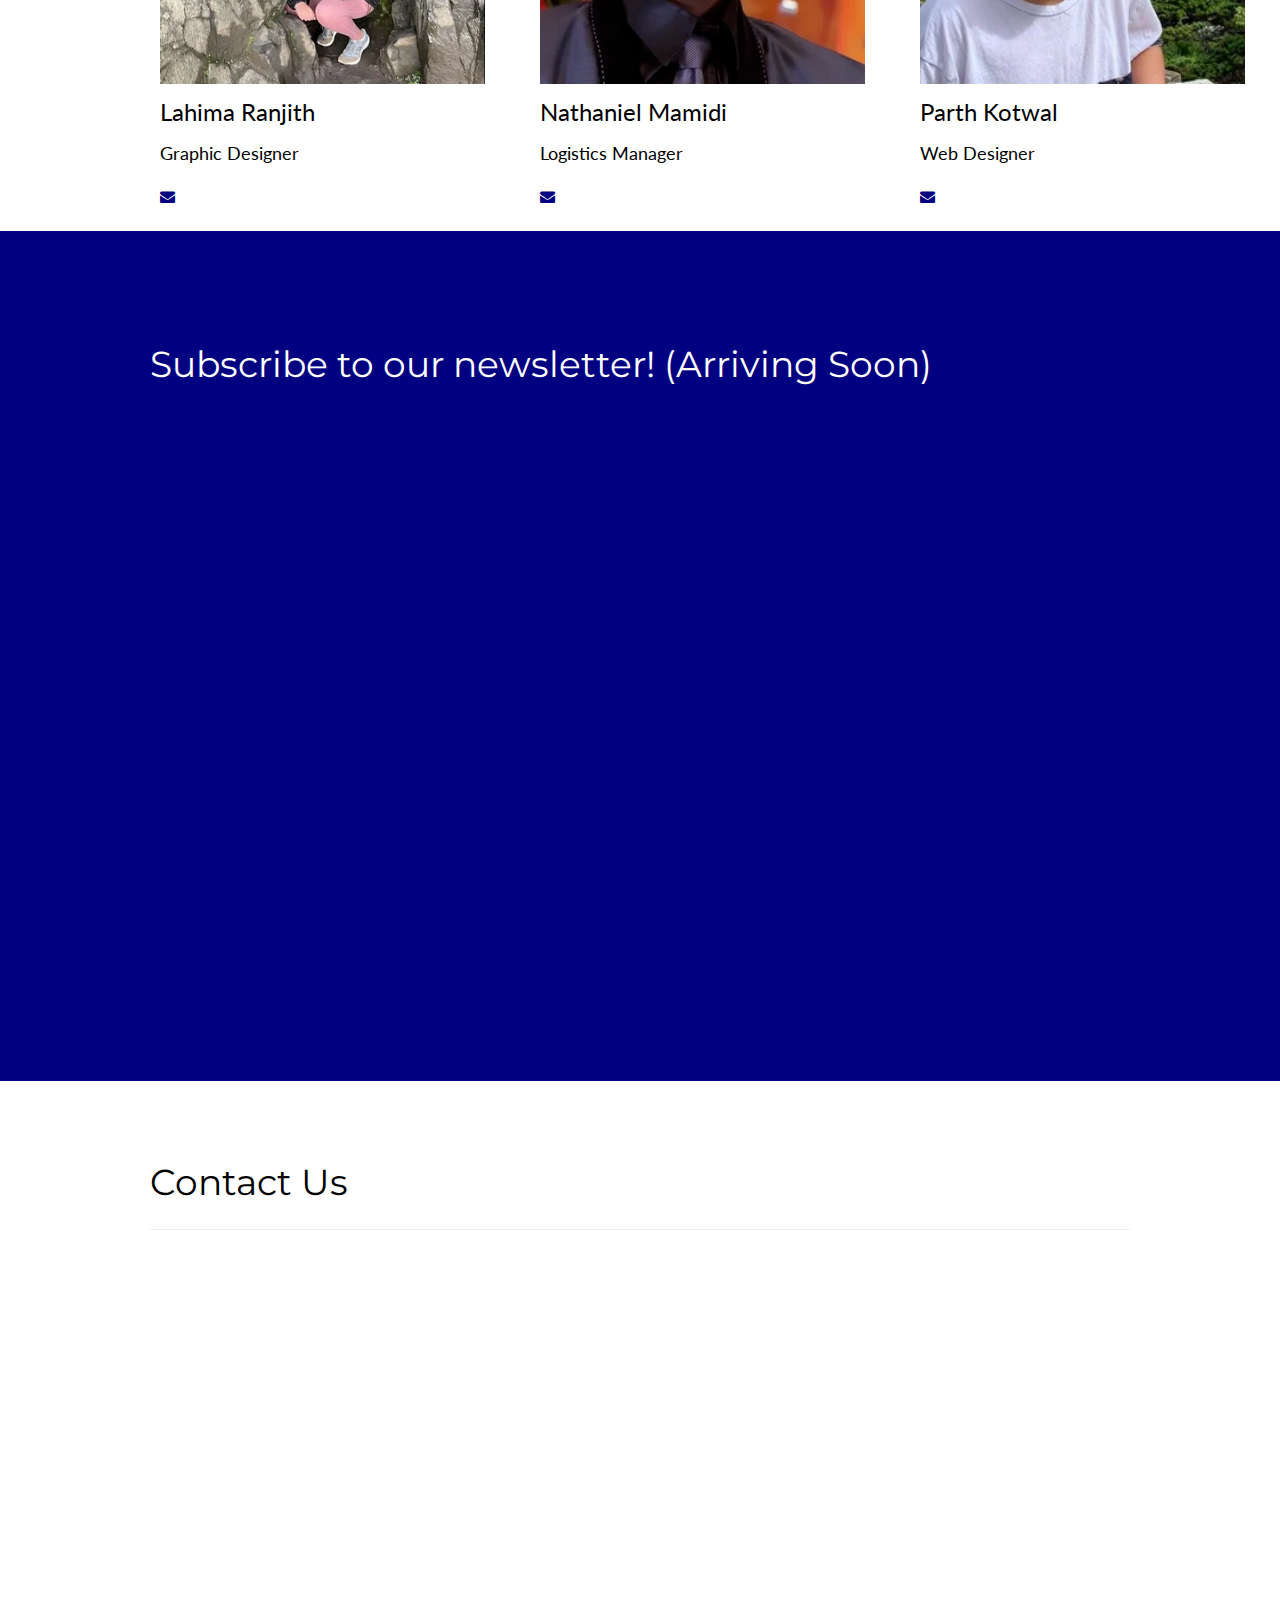
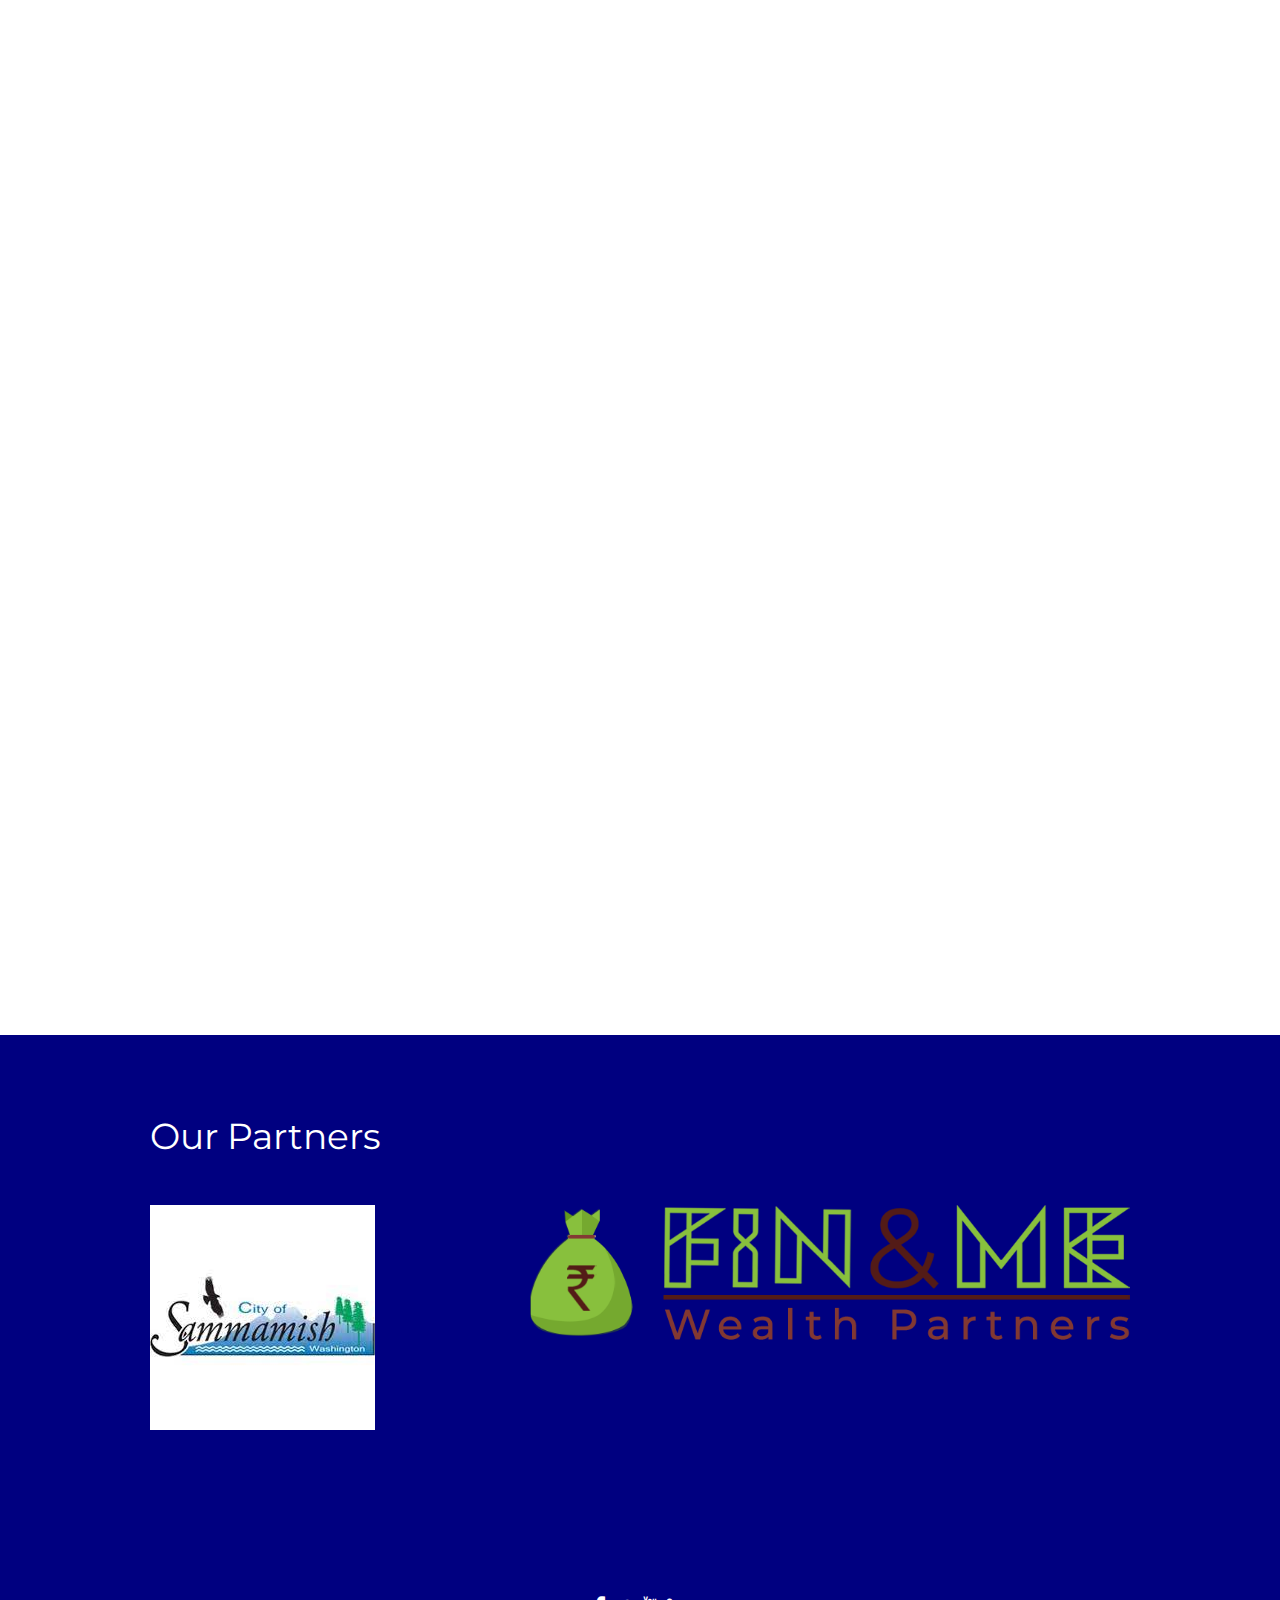
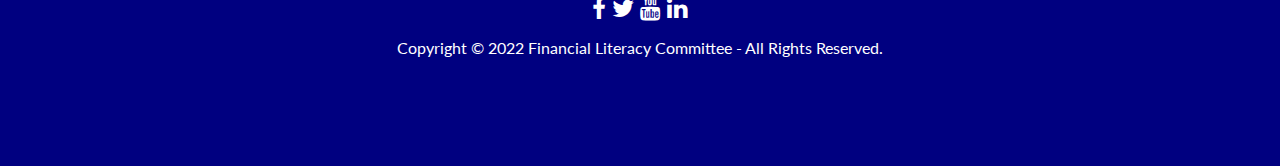
==== commit 53329be3: "abt us update" ====
--- a/aboutus.html
+++ b/aboutus.html
@@ -116,6 +116,7 @@
     <h1 style="padding-bottom: 32px;">Our Team</h1>
     <!-- Top Row -->
     <div class="tabsss">
+        
         <!-- Dhruv -->
         <div>
             <img src="DhruvS.png" height="325px" width="325px">
@@ -134,12 +135,12 @@
                 <a href="mailto:s-varimanda@lwsd.org" title="s-varimanda@lwsd.org"><i class="fa fa-envelope IconColor"></i></a>
             </div>
         </div>
-        <!-- Misha -->
-        <div>
-            <img src="MishaC.png" height="325px" width="325px">
-            <div>
-                <h3 style="margin-bottom: 10px;">Misha Check</h3>
-                <p style="font-size: larger; margin-top: 0px;">Head Journalist</p>
+        <!-- Calvin -->
+        <div style="position: relative">
+            <img src="CalvinD.png" height="325px" width="325px">
+            <div>
+                <h3 style="margin-bottom: 10px;">Calvin D'Souza</h3>
+                <p style="font-size: larger; margin-top: 0px;">Chief Product Officer</p>
                 <a href="mailto:s-mcheck@lwsd.org" title="s-mcheck@lwsd.org"><i class="fa fa-envelope IconColor"></i></a>
             </div>
         </div>
@@ -168,20 +169,6 @@
             </div>
         </div>
         
-        <!-- Calvin -->
-        <div style="position: relative">
-            <img src="CalvinD.png" height="325px" width="325px">
-            <div>
-                <h3 style="margin-bottom: 10px;">Calvin D'Souza</h3>
-                <p style="font-size: larger; margin-top: 0px;">Chief Product Officer</p>
-                <a href="mailto:s-mcheck@lwsd.org" title="s-mcheck@lwsd.org"><i class="fa fa-envelope IconColor"></i></a>
-            </div>
-        </div>
-    </div>
-
-    <!-- Last Row -->
-    <div class="tabsss">
-
         <!-- Parth -->
         <div style="position: relative">
             <img src="ParthK.png" height="325px" width="325px">
@@ -191,6 +178,8 @@
                 <a href="mailto:parthkotwa07@gmail.com" title="parthkotwa07@gmail.com"><i class="fa fa-envelope IconColor"></i></a>
             </div>
         </div>
+    </div>
+
     </div>
 </div>
 
